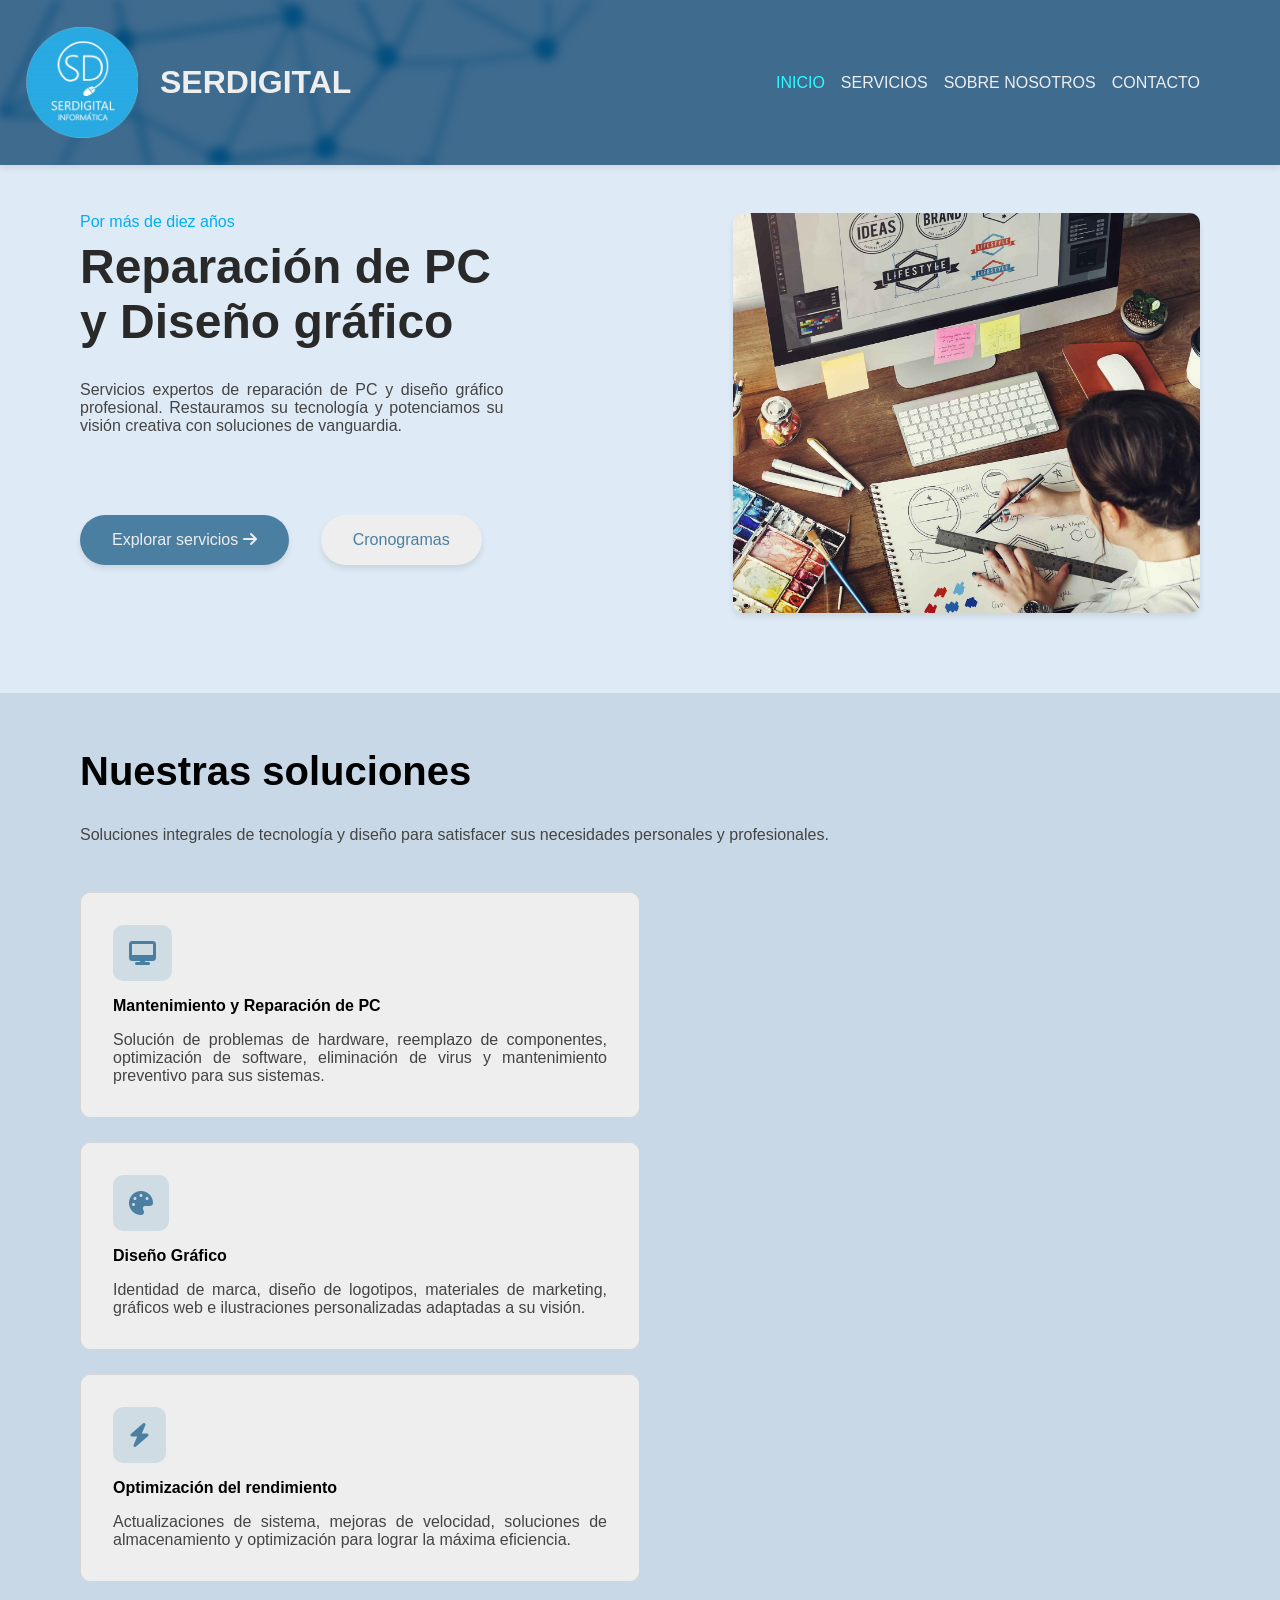
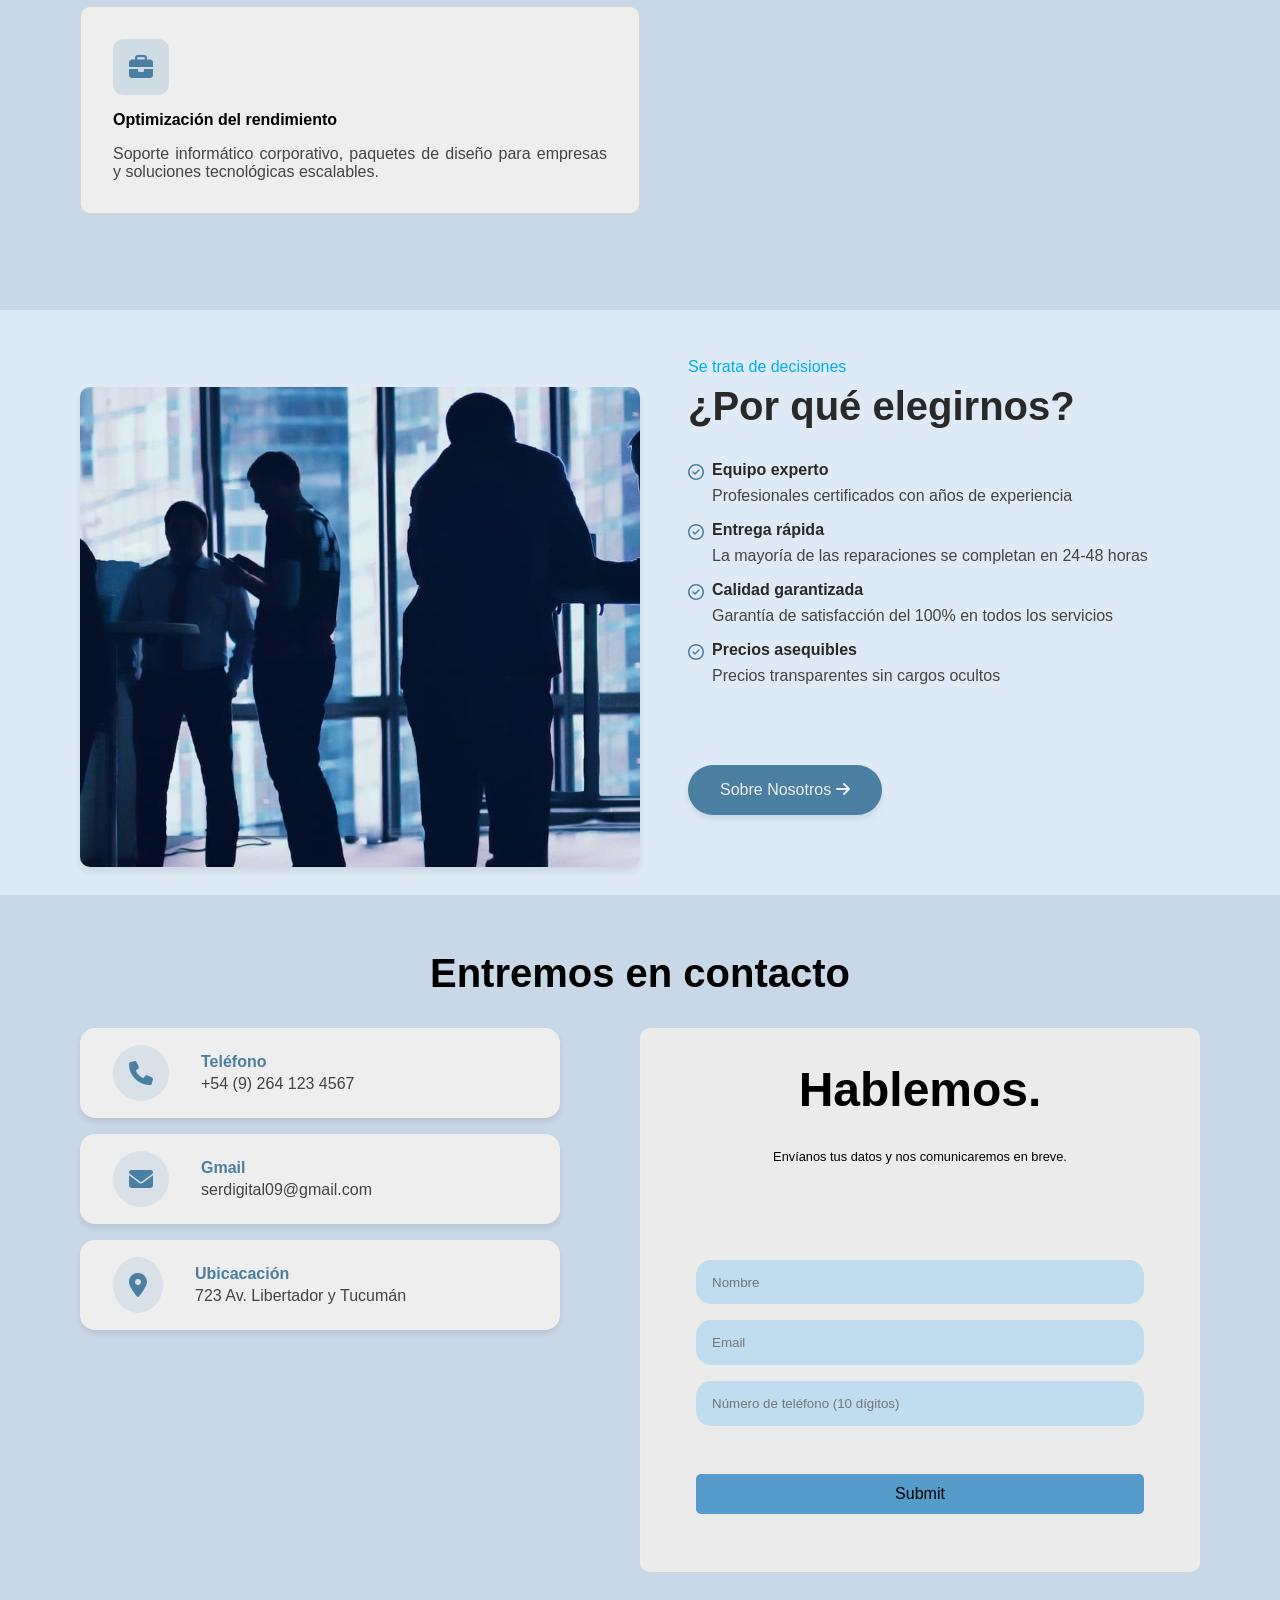
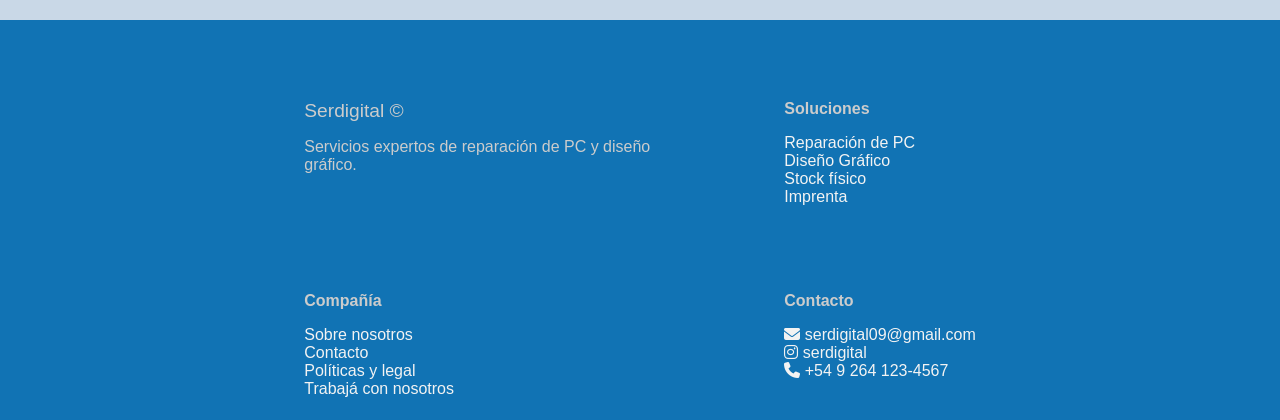
==== index.html @ d54a64ed "b" ====
<!DOCTYPE html>
<html lang="en">
<head>
    <meta charset="UTF-8">
    <meta name="viewport" content="width=device-width, initial-scale=1.0">
    <link rel="stylesheet" href="https://cdnjs.cloudflare.com/ajax/libs/font-awesome/6.5.1/css/all.min.css">
    <link rel="icon" type="img/png" href="img/Serdigital.png">

    <link rel="stylesheet" href="css/reset.css">
    <link rel="stylesheet" href="css/header_nav.css">
    <link rel="stylesheet" href="css/boxes.css">
    <link rel="stylesheet" href="css/footer.css">

    <title>Home - Serdigital</title>
</head>
<body>

    <div class="contenido">
        <!-- HEADER Y NAV -->
        <div class="header_nav">
            <header>
                <img src="img/Serdigital.png" alt="logo">
                <h1>SERDIGITAL</h1>
            </header>
            <nav>
                <a href="index.html" style="color: rgb(49, 248, 255);">INICIO</a>
                <a href="index.html">SERVICIOS</a>
                <a href="index.html">SOBRE NOSOTROS</a>
                <a href="index.html">CONTACTO</a>
            </nav>
        </div>

        <section class="main">
            <div class="txt_img">
                <div class="txt_img_info">
                    <p style="color: rgb(0, 174, 243);">Por más de diez años</p>
                    <p class="title">Reparación de PC y Diseño gráfico</p>
                    <p class="desc">Servicios expertos de reparación de PC y diseño gráfico profesional. Restauramos su tecnología y potenciamos su visión creativa con soluciones de vanguardia.</p>
                    <div class="botones_row">
                        <a href="index.html" class="a_button">Explorar servicios <i class="fa-solid fa-arrow-right"></i></a>
                        <a href="index.html" class="a_button-2">Cronogramas</a>
                    </div>
                </div>
                <div class="img-main"></div>
            </div>

            <div class="espacio"></div>

            <section class="other_color_sec">
                <p class="title2">Nuestras soluciones</p>
                <p class="desc">Soluciones integrales de tecnología y diseño para satisfacer sus necesidades personales y profesionales.</p>

                <div class="servicios_ej">
                    <div class="servicio_ej">
                        <i class="fa-solid fa-desktop"></i>
                        <b>Mantenimiento y Reparación de PC</b>
                        <p class="desc">Solución de problemas de hardware, reemplazo de componentes, optimización de software, eliminación de virus y mantenimiento preventivo para sus sistemas.</p>
                    </div>
                    <div class="servicio_ej">
                        <i class="fa-solid fa-palette"></i>
                        <b>Diseño Gráfico</b>
                        <p class="desc">Identidad de marca, diseño de logotipos, materiales de marketing, gráficos web e ilustraciones personalizadas adaptadas a su visión.</p>
                    </div>
                    <div class="servicio_ej">
                        <i class="fa-solid fa-bolt"></i>
                        <b>Optimización del rendimiento</b>
                        <p class="desc">Actualizaciones de sistema, mejoras de velocidad, soluciones de almacenamiento y optimización para lograr la máxima eficiencia.</p>
                    </div>
                    <div class="servicio_ej">
                        <i class="fa-solid fa-briefcase"></i>
                        <b>Optimización del rendimiento</b>
                        <p class="desc">Soporte informático corporativo, paquetes de diseño para empresas y soluciones tecnológicas escalables.</p>
                    </div>
                </div>
            </section>

            <div class="espacio"></div>

            <div class="txt_img_2">
                <div class="img-main-2"></div>
                <div class="txt_img_info">
                    <p style="color: rgb(0, 174, 243);">Se trata de decisiones</p>
                    <p class="title2">¿Por qué elegirnos?</p>
                    <div class="lista_caracteristicas">
                        <div class="lista_caracteristica">
                            <i class="fa-regular fa-circle-check"></i>
                            <div style="display: flex; flex-direction: column; gap: 0.5rem;">
                                <b>Equipo experto</b>
                                <p class="desc">Profesionales certificados con años de experiencia</p>
                            </div>
                        </div>
                        <div class="lista_caracteristica">
                            <i class="fa-regular fa-circle-check"></i>
                            <div style="display: flex; flex-direction: column; gap: 0.5rem;">
                                <b>Entrega rápida</b>
                                <p class="desc">La mayoría de las reparaciones se completan en 24-48 horas</p>
                            </div>
                        </div>
                        <div class="lista_caracteristica">
                            <i class="fa-regular fa-circle-check"></i>
                            <div style="display: flex; flex-direction: column; gap: 0.5rem;">
                                <b>Calidad garantizada</b>
                                <p class="desc">Garantía de satisfacción del 100% en todos los servicios</p>
                            </div>
                        </div>
                        <div class="lista_caracteristica">
                            <i class="fa-regular fa-circle-check"></i>
                            <div style="display: flex; flex-direction: column; gap: 0.5rem;">
                                <b>Precios asequibles</b>
                                <p class="desc">Precios transparentes sin cargos ocultos</p>
                            </div>
                        </div>
                    </div>

                    <div style="margin: 3rem 0; display: flex; flex-direction: row; gap: 2rem;">
                        <a href="index.html" class="a_button">Sobre Nosotros <i class="fa-solid fa-arrow-right"></i></a>
                    </div>
                    
                </div>
            </div>

            <section class="other_color_sec">
                <p class="title3">Entremos en contacto</p>

                <div class="contactoyform">

                    <div class="formascontacto">
                        <div class="contacto">
                            <i class="fa-solid fa-phone"></i>
                            <div style="display: flex; flex-direction: column; gap: 0.2rem;">
                                <b>Teléfono</b>
                                <p class="desc">+54 (9) 264 123 4567</p>
                            </div>
                        </div>
                        <div class="contacto">
                            <i class="fa-solid fa-envelope"></i>
                            <div style="display: flex; flex-direction: column; gap: 0.2rem;">
                                <b>Gmail</b>
                                <p class="desc">serdigital09@gmail.com</p>
                            </div>
                        </div>
                        <div class="contacto">
                            <i class="fa-solid fa-location-dot"></i>
                            <div style="display: flex; flex-direction: column; gap: 0.2rem;">
                                <b>Ubicacación</b>
                                <p class="desc">723 Av. Libertador y Tucumán</p>
                            </div>
                        </div>
                    </div>

                    <div class="form-atractivo">
                        <div class="cta">
                            <p class="title">Hablemos.</p>
                            <p style="text-align: center; margin-bottom: 2rem; font-size: 0.8rem;">Envíanos tus datos y nos comunicaremos en breve.</p>
                            <form action="https://api.web3forms.com/submit" method="POST">
                                <input type="hidden" name="access_key" value="26c8883b-0908-4140-92fe-26d0e4439224">
                                
                                <input name="Nombre" type="text" placeholder="Nombre" required>
                                <input name="Correo Electrónico" type="email" placeholder="Email" required>
                                <input name="Número de Teléfono" type="text" pattern="[0-9]{10}" placeholder="Número de teléfono (10 dígitos)" required>
                                
                                <input type="submit">
                            </form>
                        </div>
                    </div>

                </div>
            </section>

        </section>
    </div>

    <footer style="margin: -3rem 0 0 0;">

        <div class="seccion">
            <section>
                <p style="width: fit-content; font-size: 1.2rem; margin: 1rem 0;">Serdigital &copy;</p>
                <p>Servicios expertos de reparación de PC y diseño gráfico.</p>
            </section>

            <section>

                <b>Compañía</b>

                <a href="sobrenosotros.html">Sobre nosotros</a>
                <a href="trabajoscompletados.html">Contacto</a>
                <a href="politicasylegal.html">Políticas y legal</a>
                <a href="trabajaconnosotros.html">Trabajá con nosotros</a>
            </section>
        </div>

        <div class="seccion">
            <section>
                <b>Soluciones</b>

                <a href="cashreg.html">Reparación de PC</a>
                <a href="gym.html">Diseño Gráfico</a>
                <a href="posko.html">Stock físico</a>
                <a href="poskopro.html">Imprenta</a>
            </section>
            
            <section>
                <b>Contacto</b>

                <a><i class="fa-solid fa-envelope"></i> serdigital09@gmail.com</a>
                <a><i class="fa-brands fa-instagram"></i> serdigital</a>
                <a><i class="fa-solid fa-phone"></i> +54 9 264 123-4567</a>
            </section>
        </div>
    </footer>

</body>
</html>
---- css/header_nav.css ----
.header_nav{
        display: flex;
        flex-direction: row;
        align-items: center;
        justify-content: space-between;
        background: linear-gradient(to left, #3f6b8f, #294861);
        background: #3f6b8f;
        color: #eee;
        position: relative;
        z-index: 0;
        overflow: hidden;
        padding: 4rem 5rem;
        box-shadow: 0 4px 6px rgb(0, 0, 0, 0.08);
    }   

    .header_nav::before{
        content: '';
        pointer-events: none;
        display: block;
        width: 100%;
        height: 100%;
        background: url("../img/headerback.png");
        background-position: center;
        background-size: cover;
        background-attachment: fixed;
        filter: blur(4px);
        position: absolute;
        z-index: -1;
        top: 0;
        left: 0;
        animation: moveDots 35s linear infinite;
    }

    @keyframes moveDots {
        0% {
            background-position: 0 0, 50px 50px;
        }
        100% {
            background-position: 300px 300px, 350px 350px;
        }
    }


    .header_nav a{
        color: #eee;
    }

    header{
        display: flex;
        flex-direction: row;
        gap: 0.5rem;
        align-items: center;
    }

    header h1{
        margin-left: 5rem;
    }

    /* LOGO */
    header img{
        width: 7rem;
        position: absolute;
        left: 2%;
    }

    nav{
        display: flex;
        flex-direction: row;
        gap: 1rem;
        align-items: center;
    }

    nav a{
        text-wrap: nowrap;
    }

    @media (max-width: 1050px)
    {
        .header_nav{
            flex-direction: column;
        }

        header{
            flex-direction: column;
            align-items: center;
            justify-content: center;
            gap: 2rem;
        }

        header h1{
            margin: 0;
        }

        header img{
            position: relative;
            width: 40%;
        }

        nav{
            margin: 5rem 0 0 0;
        }
    }
---- css/boxes.css ----
/* TEXTO E IMAGEN */

.img-main{
    width: 55rem;
    height: 25rem;
    background: url("../img/identity.jpg");
    background-position: center;
    background-size: cover;
    border-radius: 10px;
    position: relative;
    box-shadow: 0 4px 6px rgb(0,0,0,0.09);
}

.img-main:hover{
    transform: rotate(2deg) scale(0.95);
}

.txt_img{
    display: flex;
    flex-direction: row;
    color: #292929;
    gap: 3rem;
}

.txt_img_info{
    display: flex;
    flex-direction: column;
    justify-content: center;
    align-items: flex-start;
}

.txt_img p{
    max-width: 70%;
}

.img-main:hover{
    transform: rotate(2deg) scale(0.95);
}

/* ESPACIO */

.espacio{
    width: 100%;
    margin: 3rem 0;
}

/* IMAGEN Y TEXTO */

.img-main-2{
    width: 35rem;
    height: 30rem;
    background: url("../img/team.jpg");
    background-position: center;
    background-size: cover;
    border-radius: 10px;
    position: relative;
    box-shadow: 0 4px 6px rgb(0,0,0,0.09);
}

.img-main-2:hover{
    transform: rotate(2deg) scale(0.95);
}


.txt_img_2{
    display: flex;
    flex-direction: row;
    align-items: center;
    color: #292929;
    gap: 3rem;
}

.txt_img_info{
    display: flex;
    flex-direction: column;
    justify-content: center;
    align-items: flex-start;
}

.txt_img_info .lista_caracteristicas{
    display: flex;
    flex-direction: column;
    align-items: flex-start;
    gap: 1rem;
}

.txt_img_info .lista_caracteristicas i{
    margin: 0.2rem 0.5rem 0 0;
    color: #4b7fa1;
}

.txt_img_info .lista_caracteristica{
    display: flex;
    flex-direction: row;
    justify-content: center;
}

.txt_img p{
    max-width: 70%;
}

/* BOTONES */

.a_button{
    padding: 1rem 2rem;
    background: #4b7fa1;
    color: #eee;
    width: fit-content;
    border-radius: 25px;
    margin: 2rem 0;
    box-shadow: 0 4px 6px rgb(0,0,0,0.09);
}
.a_button-2{
    padding: 1rem 2rem;
    background: #eee;
    color: #4b7fa1;
    width: fit-content;
    border-radius: 25px;
    margin: 2rem 0;
    box-shadow: 0 4px 6px rgb(0,0,0,0.09);
}

.botones_row
{
    margin: 3rem 0;
    display: flex;
    flex-direction: row;
    gap: 2rem;
}

@media (max-width: 1050px)
{
    .txt_img{
        flex-direction: column;
    }

    .txt_img_info{
        align-items: center;
        justify-content: center;
    }

    .img-main{
        width: 100%;
    }

    .txt_img p{
        max-width: 100%;
    }

    .txt_img_2{
        flex-direction: column;
    }

    .txt_img_info{
        align-items: center;
        justify-content: center;
    }

    .img-main-2{
        width: 100%;
        height: 20rem;
    }

    .txt_img2 p{
        max-width: 100%;
    }

    .a_button{
        width: 100%;
        margin: 0;
    }

    .a_button-2{
        width: 100%;
        margin: 0;
    }

    .botones_row
    {
        flex-direction: column;
    }

}

/* SERVICIOS EJEMPLO */

.servicios_ej{
    display: flex;
    flex-direction: row;
    flex-wrap: wrap;
    margin: 3rem 0;
    gap: 1.5rem;
}

.servicio_ej{
    width: 35rem;
    display: flex;
    flex-direction: column;
    background: #eee;
    padding: 2rem;
    border-radius: 10px;
    transition: 0.1s;
    border: 1px solid rgba(0,0,0,0.1);
}

.servicio_ej:hover{
    box-shadow: 0 8px 6px rgb(0,0,0,0.08);
}

.servicio_ej:hover i{
    transform: scale(1.03);
}

.servicio_ej i{
    font-size: 1.5rem;
    background: #d0dce4;
    width: fit-content;
    padding: 1rem;
    border-radius: 10px;
    color: #4b7fa1;
}

.servicio_ej b{
    margin: 1rem 0;
}

/* IMAGEN Y TEXTO */

.contactoyform{
    display: flex;
    flex-direction: row;
    justify-content: space-between;
    align-items: flex-start;
}

.formascontacto{
    display: flex;
    flex-direction: column;
    gap: 1rem;
}

.contacto{
    display: flex;
    flex-direction: row;
    align-items: center;
    justify-content: left;
    padding: 1rem 2rem;
    background: #eee;
    color: #4b7fa1;
    width: 30rem;
    border-radius: 15px;
    border: 1px solid rgb(250, 250, 250, 0.08);
    box-shadow: 0 4px 6px rgb(0,0,0,0.09);
}

.contacto i{
    margin-right: 2rem;
    font-size: 1.5rem;
    background: #d7e1e7;
    border-radius: 50%;
    padding: 1rem;
}

/* FORMULARIO */

.form-atractivo{
    display: flex;
    flex-direction: row;
    justify-content: space-between;
}

/* CALL TO ACTION CTA */

.cta{
    width: 35rem;
    height: 34rem;
    background: #ebebeb;
    border: 1px solid rgb(250,250,250,0.08);
    border-radius: 10px;
    position: relative;
    overflow: hidden;
    display: flex;
    flex-direction: column;
    align-items: center;
    justify-content: center;
}

.cta form{
    display: flex;
    flex-wrap: wrap;
    align-items: center;
    flex-direction: column;
    justify-content: center;
    gap: 1rem;
    padding: 4rem 0 2rem 0;
}

.cta:hover::before{
    left: 100%;
}   

.cta::before {
    content: "";
    position: absolute;
    top: 0;
    left: -100%;
    width: 100%;
    height: 2px;
    background: linear-gradient(90deg, transparent, #080808, transparent);
    transition: 0.4s;
}

.cta form label{
    color: #ccc;
    font-size: 0.8rem;
    margin-left: 0.2rem;
}

.cta input{
    border-radius: 15px;
    border: none;
    width: 28rem;
    height: 2rem;
    padding: 1.4rem 1rem;
    background: #c0ddf0;
}

.cta input[type="submit"]
{
    all: unset;
    background: #569cca;
    width: 28rem;
    padding: 0.7rem 0;
    text-align: center;
    border-radius: 5px;
    margin-top: 2rem;
    transition: 0.2s;
}

.cta input[type="submit"]:hover
{
    cursor: pointer;
    transform: translateY(-0.1rem);
    background: #2d4c61;
}

@media (max-width: 1050px){

    .contactoyform{
        flex-direction: column;
        align-items: center;
        justify-content: center;
        gap: 3rem;
    }

    .cta{
        width: 100%;
        padding: 0 2rem;
    }

    .contacto{
        width: 100%;
    }

    .cta input{
    width: 22rem;
}

    .cta input[type="submit"]
    {
        width: 22rem;
    }
}
---- css/footer.css ----
footer{
    color: #ccc;
    text-align: left;
    position: relative;
    margin: 5rem 0 0 0;
    background: #1173b4;
    display: flex;
    flex-direction: row;
    align-items: flex-start;
    justify-content: center;
    padding: 4rem 0;
    gap: 5rem;
}

footer a{
    color: white;
}

.seccion{
    display: flex;
    flex-direction: column;
    gap: 7rem;
}

.seccion b{
    margin: 1rem 0;
}

.seccion a{
    color: rgb(243, 243, 243);
}

.seccion section{
    display: flex;
    flex-direction: column;
    max-width: 25rem;
    height: 5rem;
    align-items: flex-start;
}

.seccion img{
    width: 4%;
    margin: 1rem 0;
}

@media (max-width: 1050px)
{
    footer{
        flex-direction: column;
        padding: 3rem 5rem;
    }
}
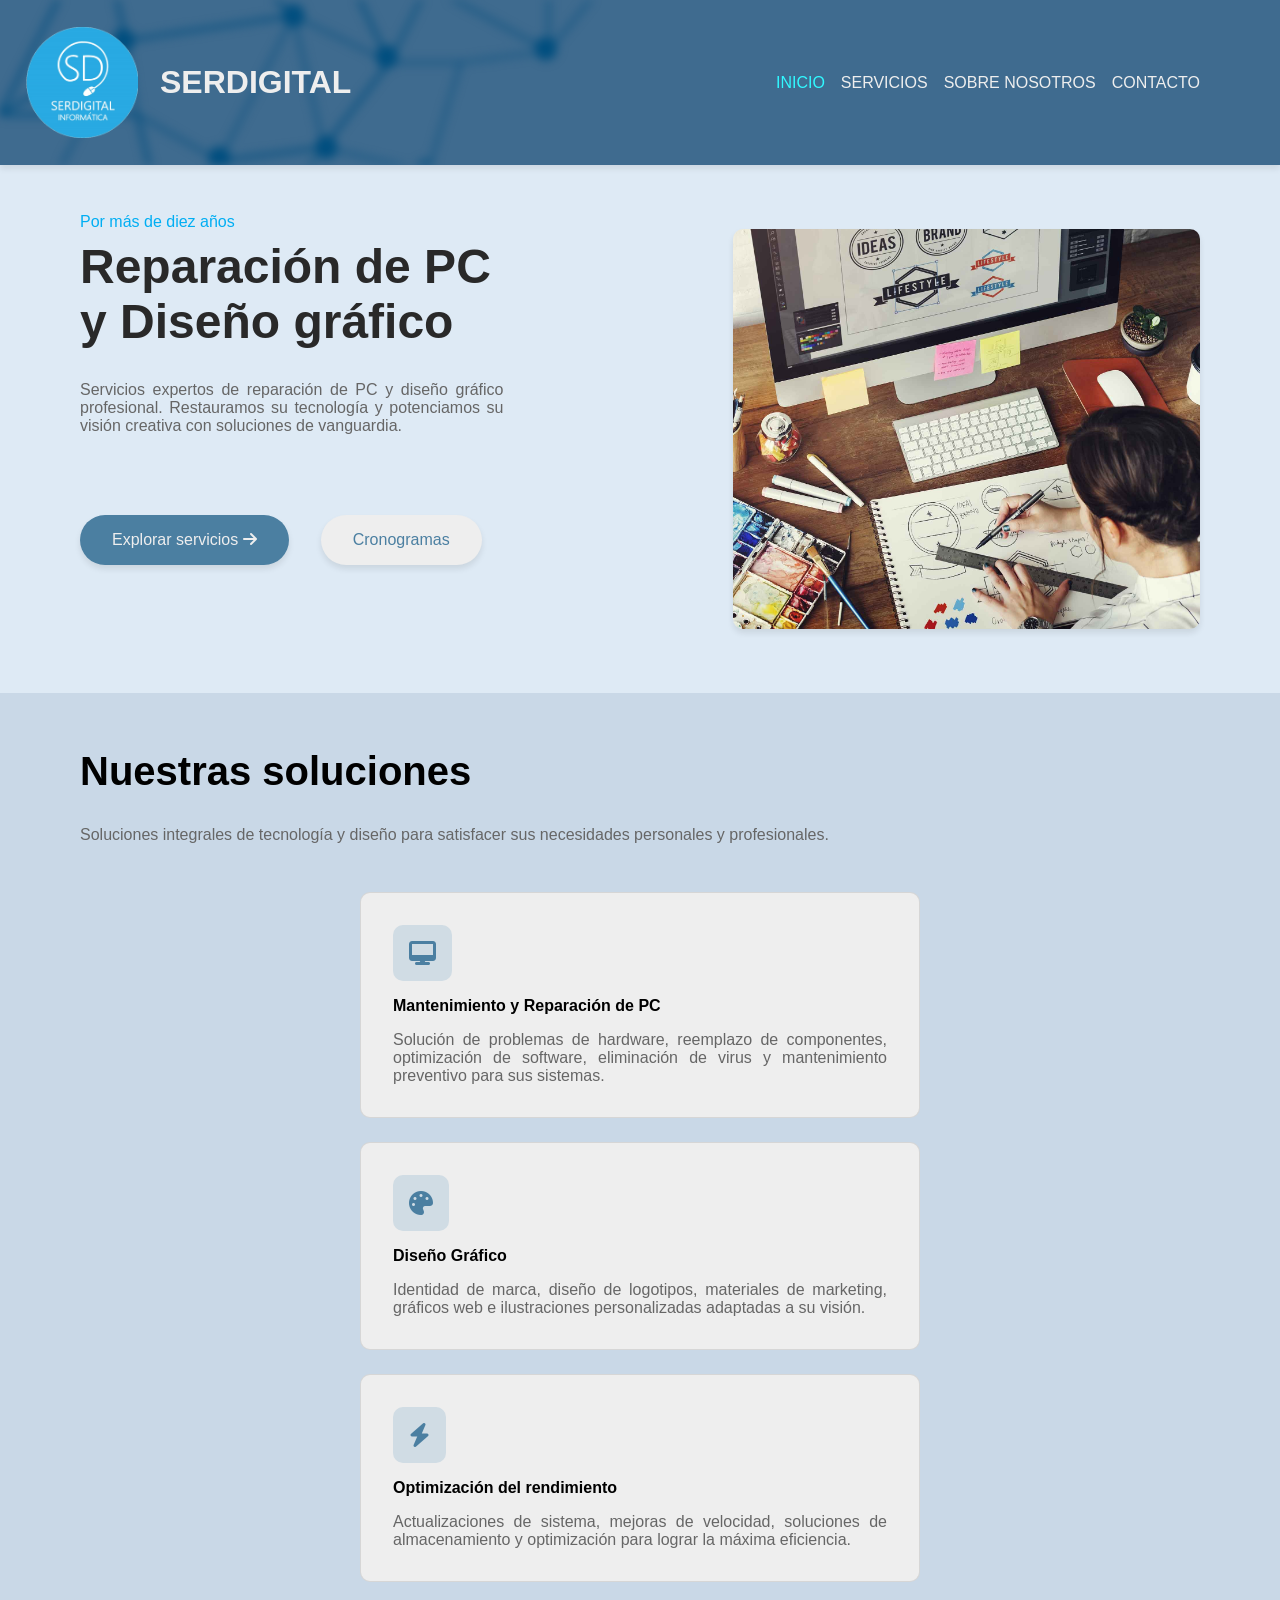
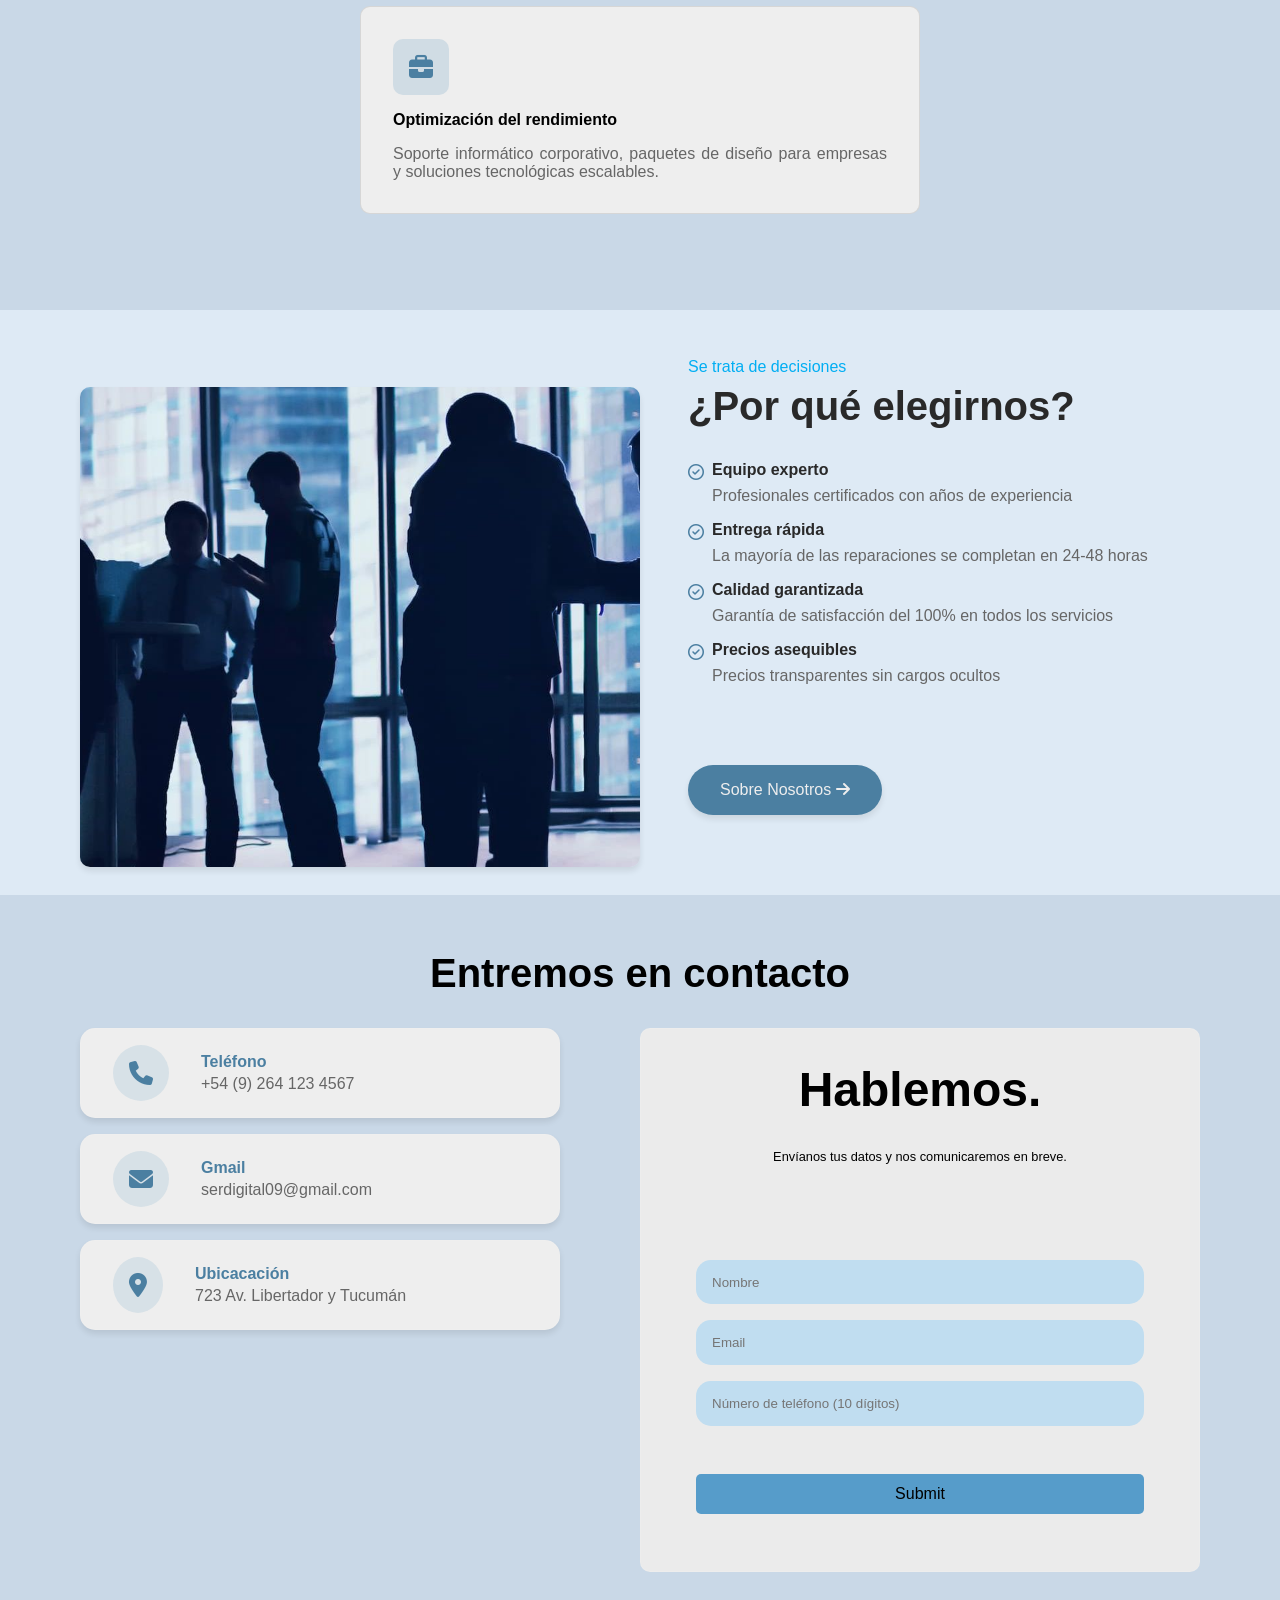
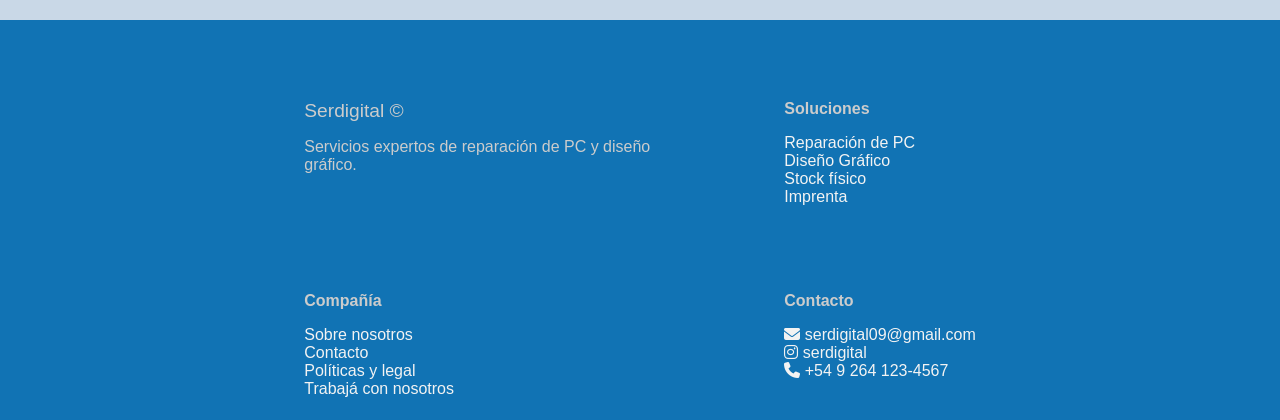
==== commit 8c9c54ef: "b" ====
--- a/index.html
+++ b/index.html
@@ -24,7 +24,7 @@
             </header>
             <nav>
                 <a href="index.html" style="color: rgb(49, 248, 255);">INICIO</a>
-                <a href="index.html">SERVICIOS</a>
+                <a href="servicios.html">SERVICIOS</a>
                 <a href="index.html">SOBRE NOSOTROS</a>
                 <a href="index.html">CONTACTO</a>
             </nav>
@@ -37,7 +37,7 @@
                     <p class="title">Reparación de PC y Diseño gráfico</p>
                     <p class="desc">Servicios expertos de reparación de PC y diseño gráfico profesional. Restauramos su tecnología y potenciamos su visión creativa con soluciones de vanguardia.</p>
                     <div class="botones_row">
-                        <a href="index.html" class="a_button">Explorar servicios <i class="fa-solid fa-arrow-right"></i></a>
+                        <a href="servicios.html" class="a_button">Explorar servicios <i class="fa-solid fa-arrow-right"></i></a>
                         <a href="index.html" class="a_button-2">Cronogramas</a>
                     </div>
                 </div>
--- a/css/header_nav.css
+++ b/css/header_nav.css
@@ -74,7 +74,7 @@
         text-wrap: nowrap;
     }
 
-    @media (max-width: 1050px)
+    @media (max-width: 650px)
     {
         .header_nav{
             flex-direction: column;
@@ -98,5 +98,6 @@
 
         nav{
             margin: 5rem 0 0 0;
+            flex-direction: column;
         }
     }
--- a/css/boxes.css
+++ b/css/boxes.css
@@ -20,6 +20,8 @@
     flex-direction: row;
     color: #292929;
     gap: 3rem;
+    align-items: center;
+    justify-content: center;
 }
 
 .txt_img_info{
@@ -128,7 +130,7 @@
     gap: 2rem;
 }
 
-@media (max-width: 1050px)
+@media (max-width: 650px)
 {
     .txt_img{
         flex-direction: column;
@@ -187,6 +189,8 @@
 .servicios_ej{
     display: flex;
     flex-direction: row;
+    align-items: center;
+    justify-content: center;
     flex-wrap: wrap;
     margin: 3rem 0;
     gap: 1.5rem;
@@ -222,6 +226,25 @@
 
 .servicio_ej b{
     margin: 1rem 0;
+}
+
+@media (max-width: 1050px)
+{
+    .servicios_ej{
+        align-items: center;
+        justify-content: center;
+    }
+
+    .servicio_ej{
+        width: 80%;
+    }
+}
+
+@media (max-width: 650px)
+{
+    .servicio_ej{
+        width: 100%;
+    }
 }
 
 /* IMAGEN Y TEXTO */
@@ -306,7 +329,7 @@
     left: -100%;
     width: 100%;
     height: 2px;
-    background: linear-gradient(90deg, transparent, #080808, transparent);
+    background: linear-gradient(90deg, transparent, #27d2df, transparent);
     transition: 0.4s;
 }
 
@@ -344,7 +367,7 @@
     background: #2d4c61;
 }
 
-@media (max-width: 1050px){
+@media (max-width: 1250px){
 
     .contactoyform{
         flex-direction: column;
@@ -352,6 +375,19 @@
         justify-content: center;
         gap: 3rem;
     }
+    .form-atractivo{
+        justify-content: center;
+    }
+}
+
+@media (max-width: 650px){
+
+    .contactoyform{
+        flex-direction: column;
+        align-items: center;
+        justify-content: center;
+        gap: 3rem;
+    }
 
     .cta{
         width: 100%;
@@ -363,11 +399,11 @@
     }
 
     .cta input{
-    width: 22rem;
+    width: 18rem;
 }
 
     .cta input[type="submit"]
     {
-        width: 22rem;
+        width: 18rem;
     }
 }
--- a/css/footer.css
+++ b/css/footer.css
@@ -43,7 +43,7 @@
     margin: 1rem 0;
 }
 
-@media (max-width: 1050px)
+@media (max-width: 650px)
 {
     footer{
         flex-direction: column;
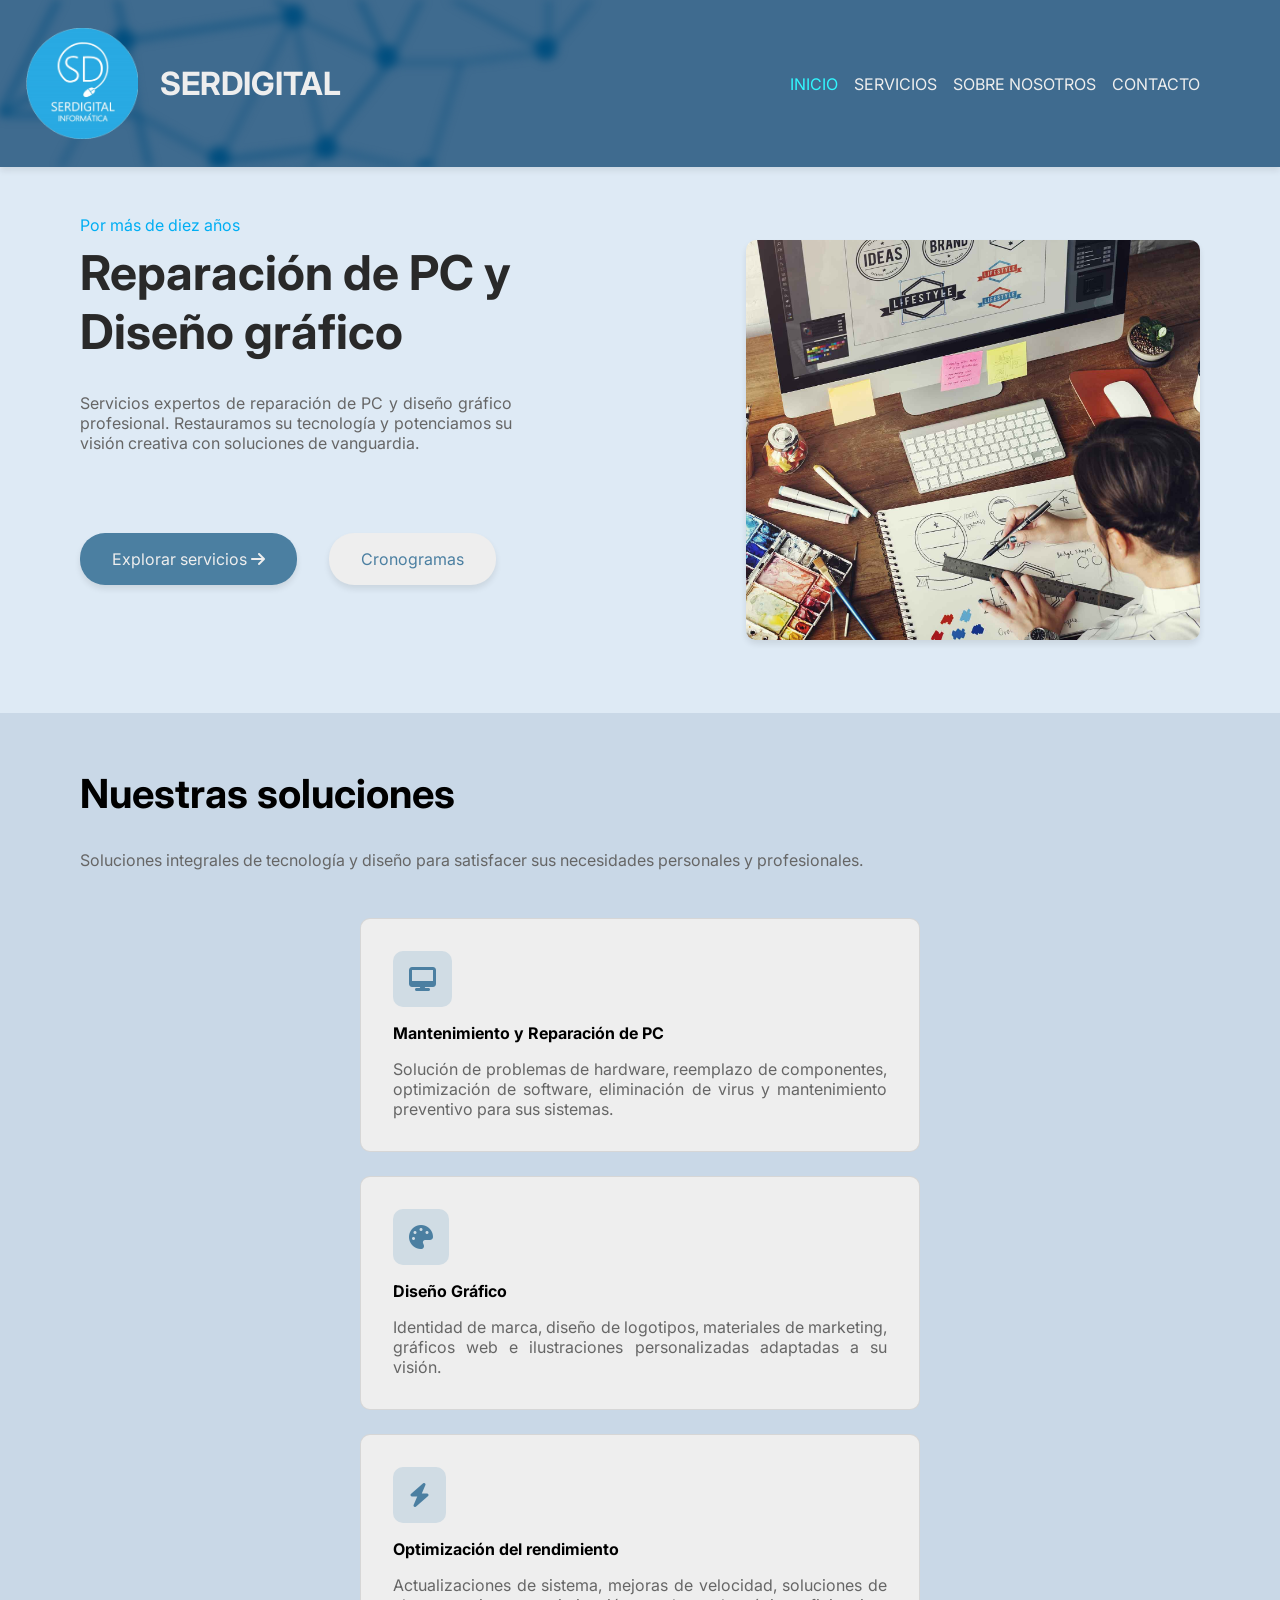
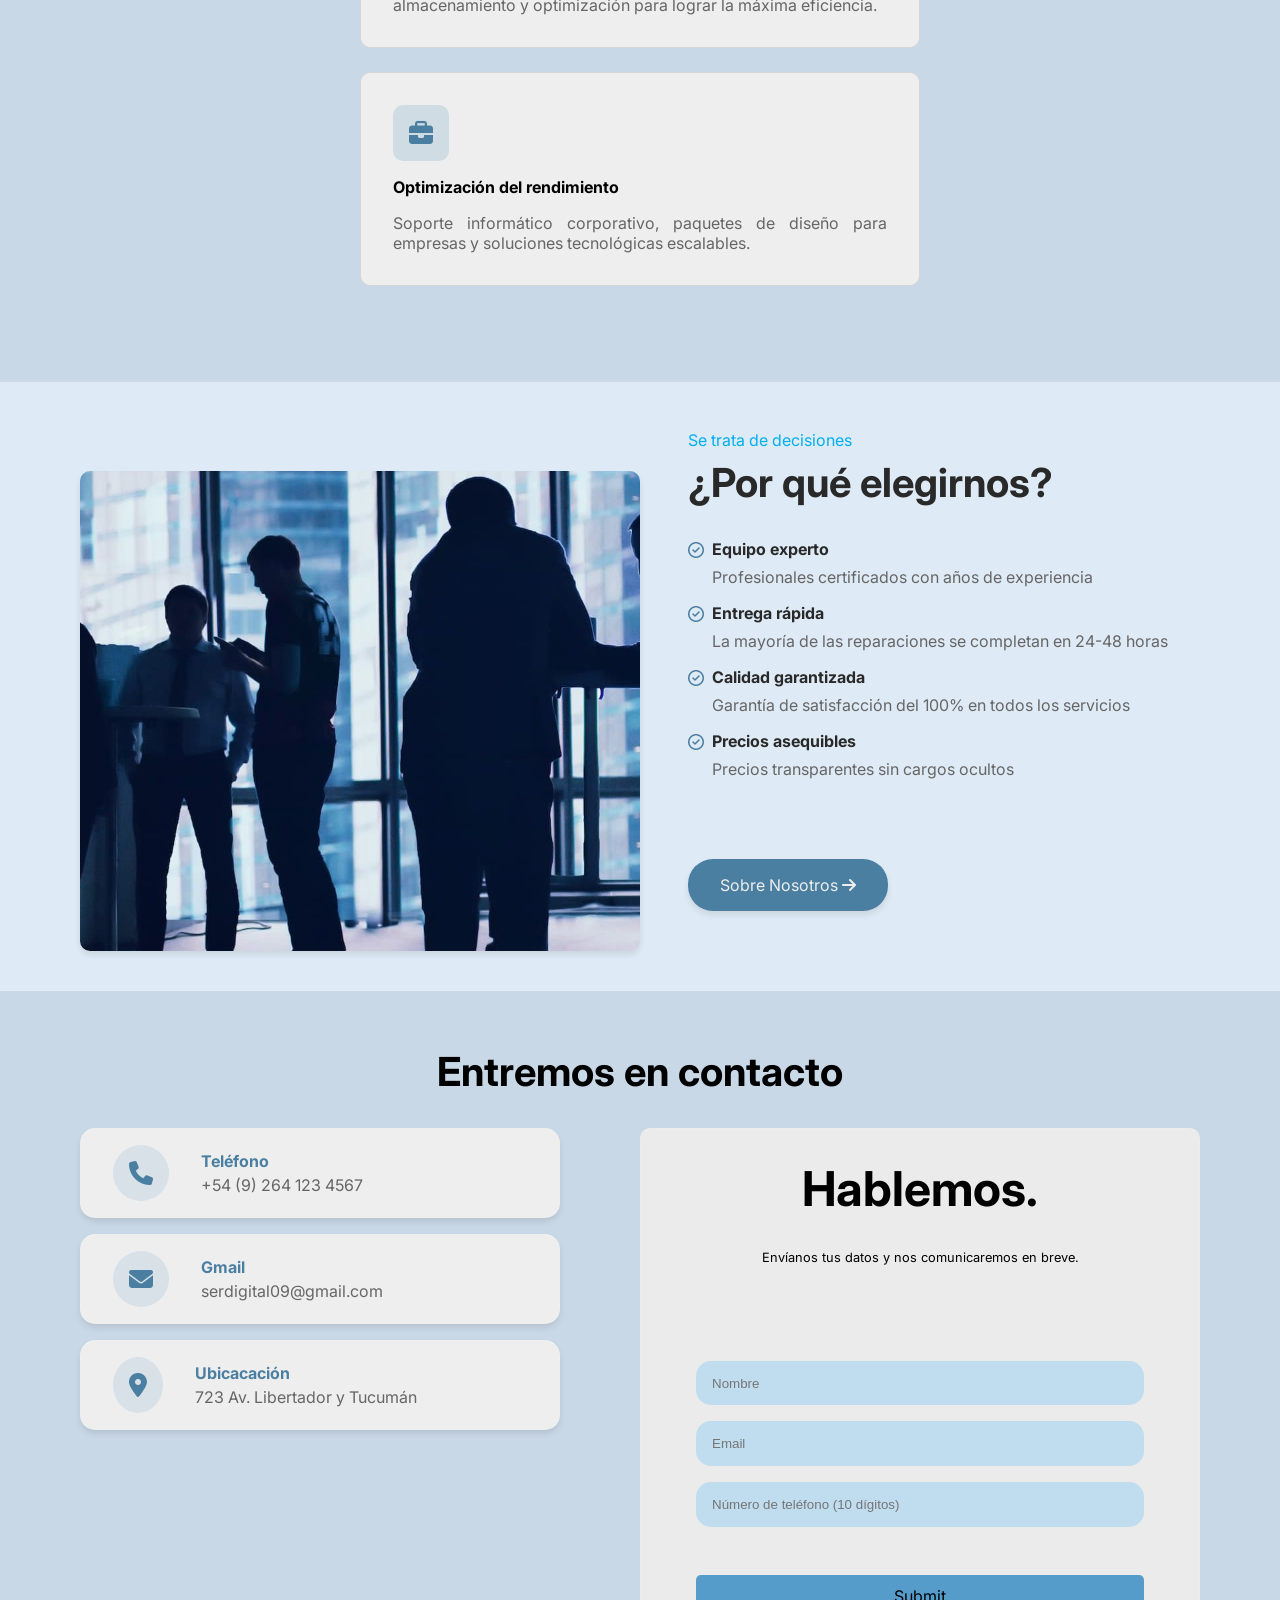
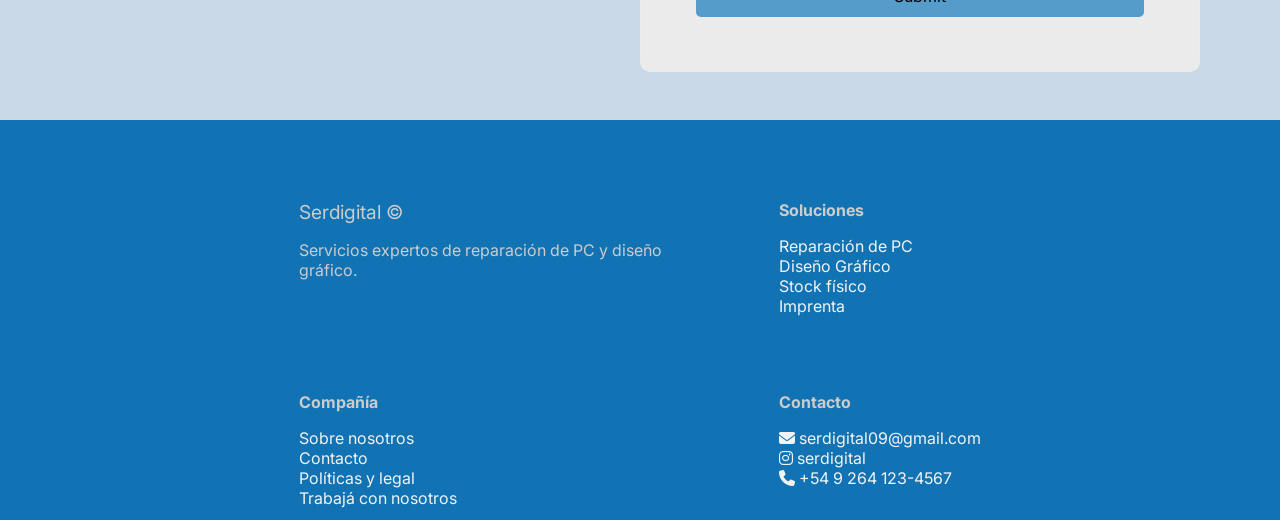
==== commit 11ed90e6: "b" ====
--- a/index.html
+++ b/index.html
@@ -5,6 +5,7 @@
     <meta name="viewport" content="width=device-width, initial-scale=1.0">
     <link rel="stylesheet" href="https://cdnjs.cloudflare.com/ajax/libs/font-awesome/6.5.1/css/all.min.css">
     <link rel="icon" type="img/png" href="img/Serdigital.png">
+    <link href="https://fonts.googleapis.com/css2?family=Inter:wght@300;400;500;600;700&display=swap" rel="stylesheet">
 
     <link rel="stylesheet" href="css/reset.css">
     <link rel="stylesheet" href="css/header_nav.css">
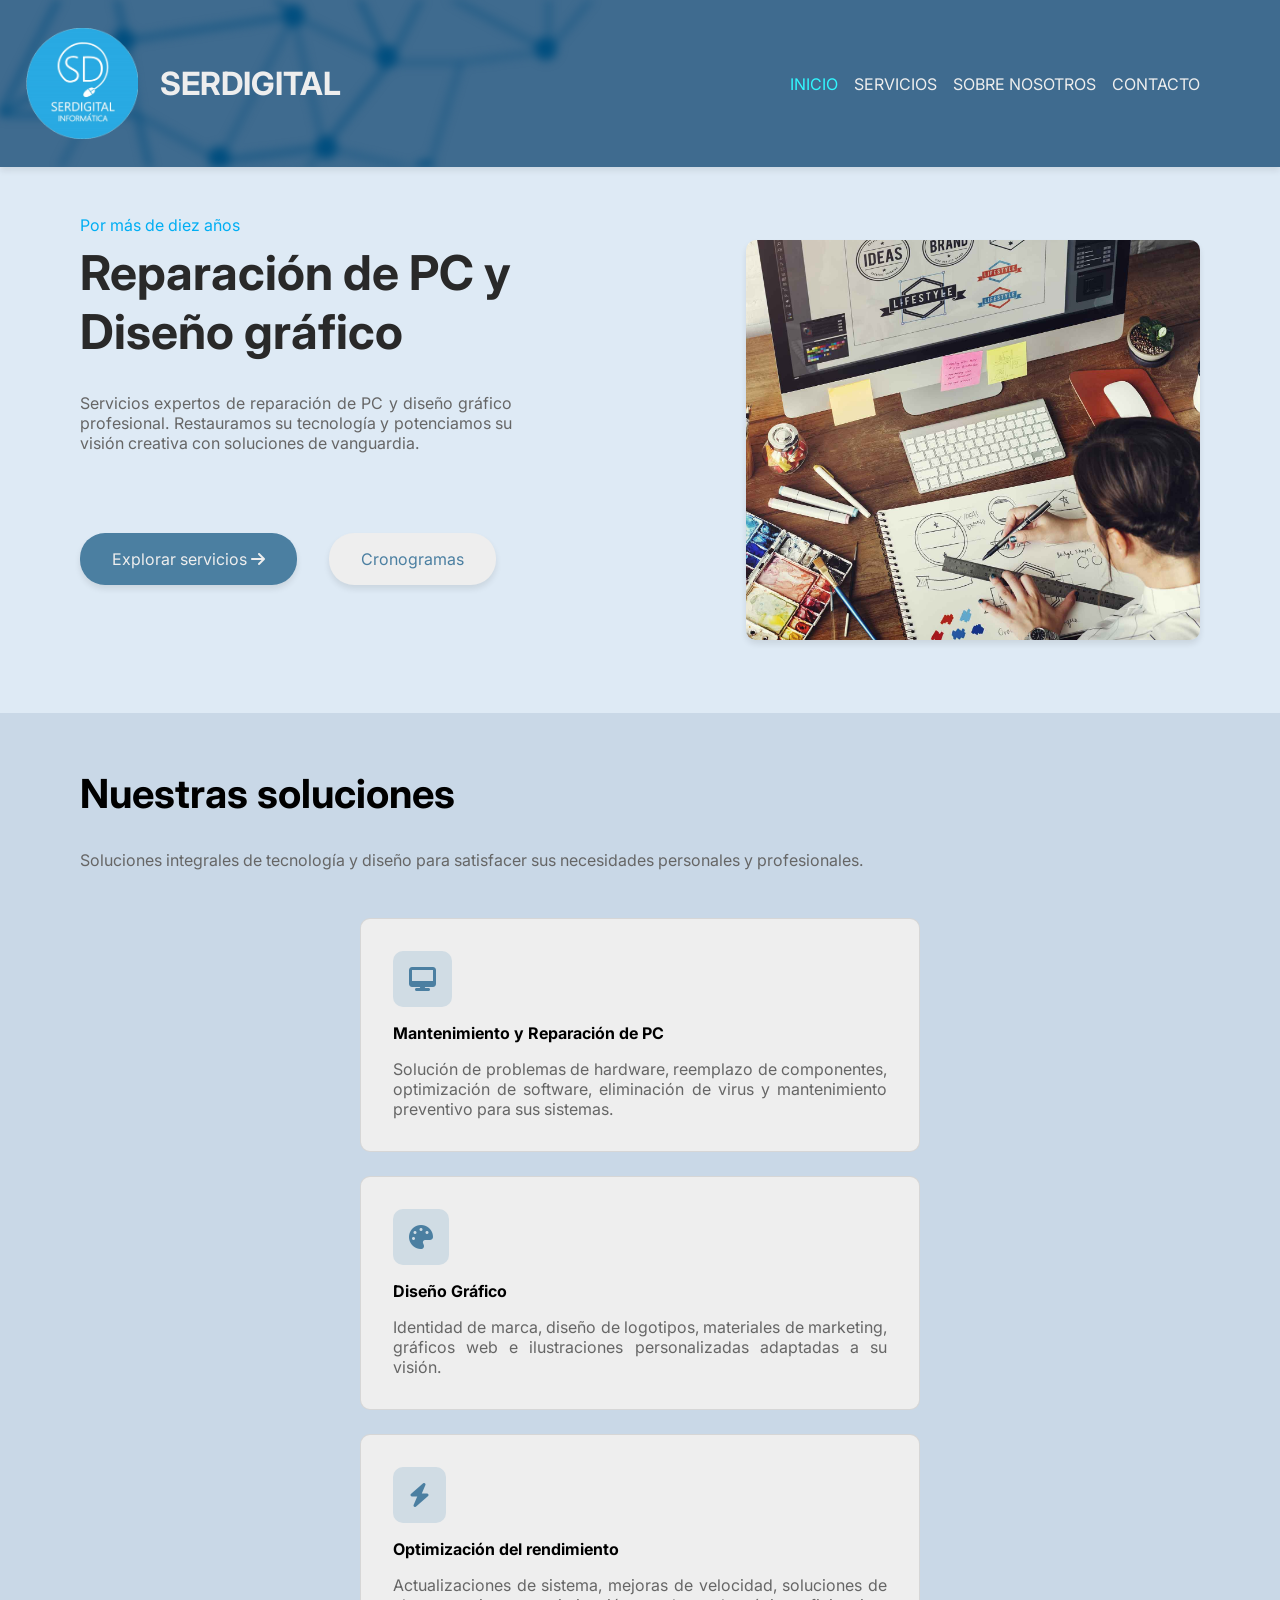
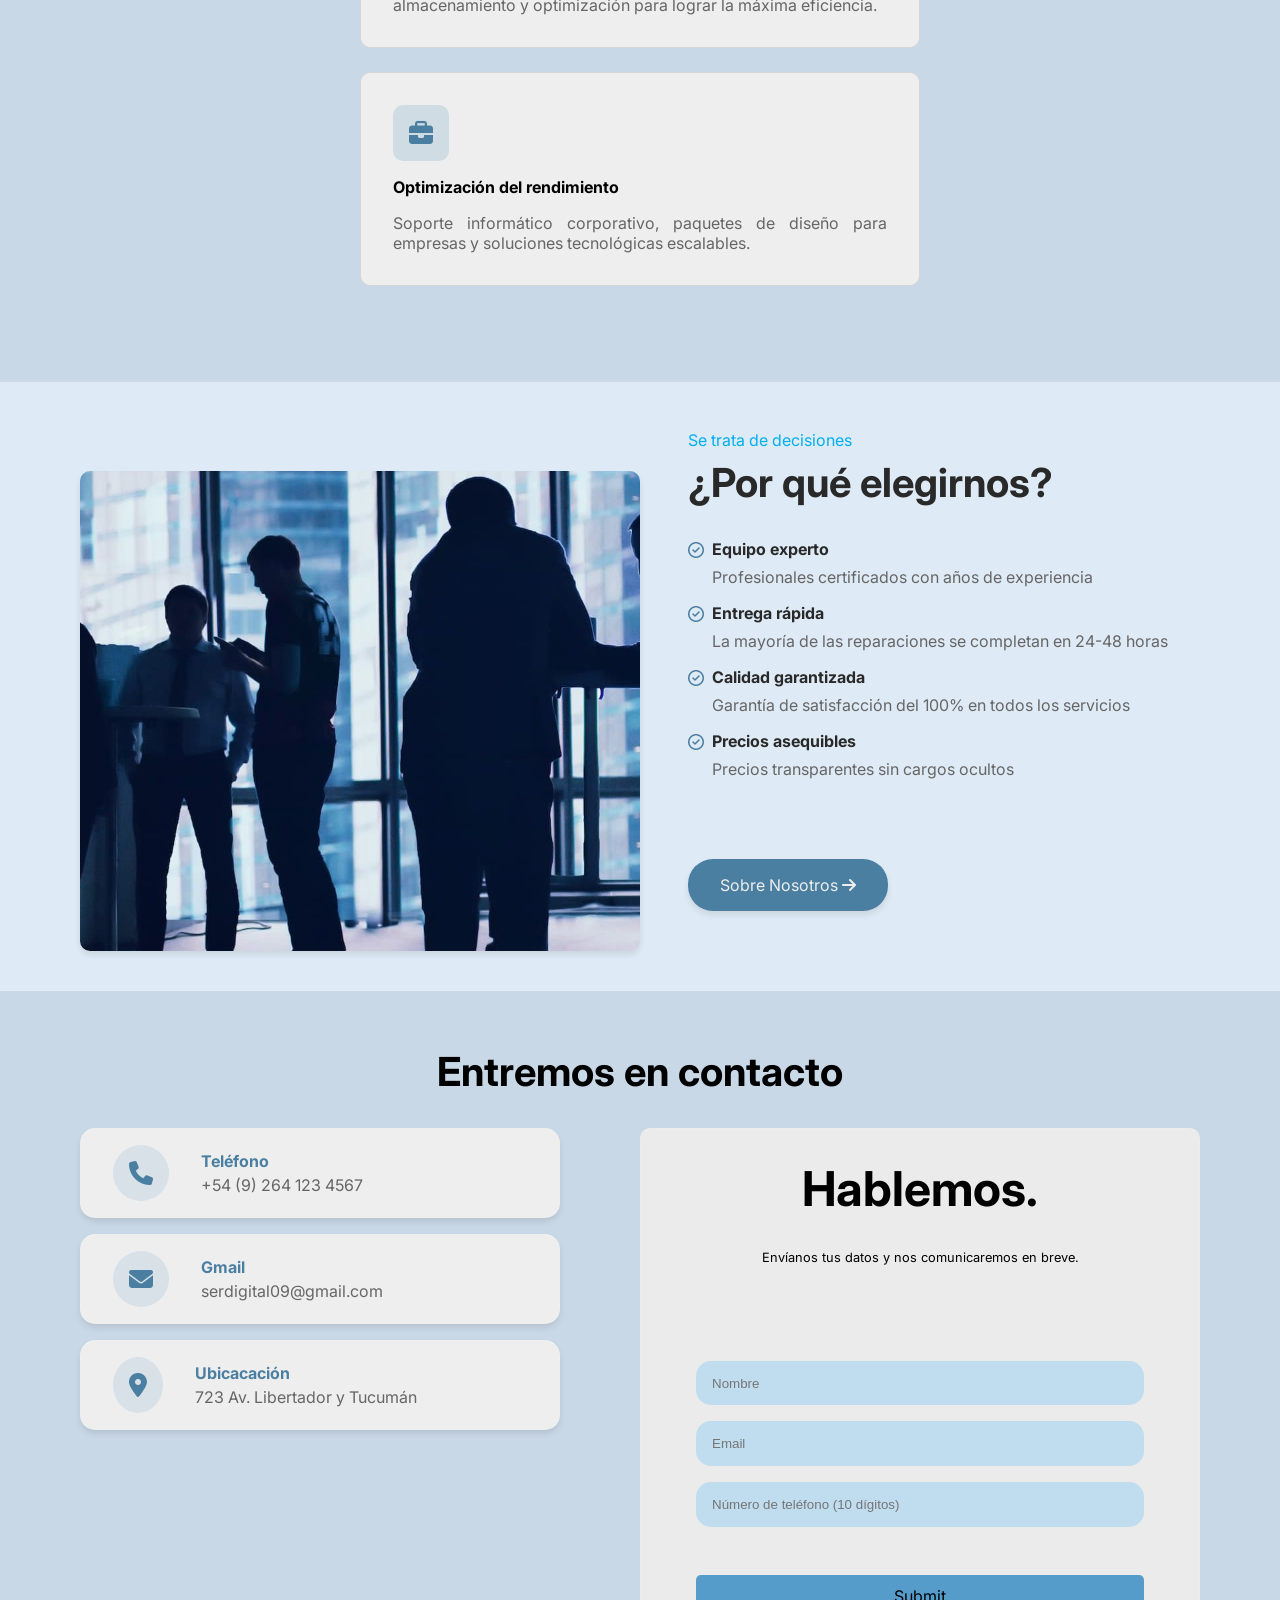
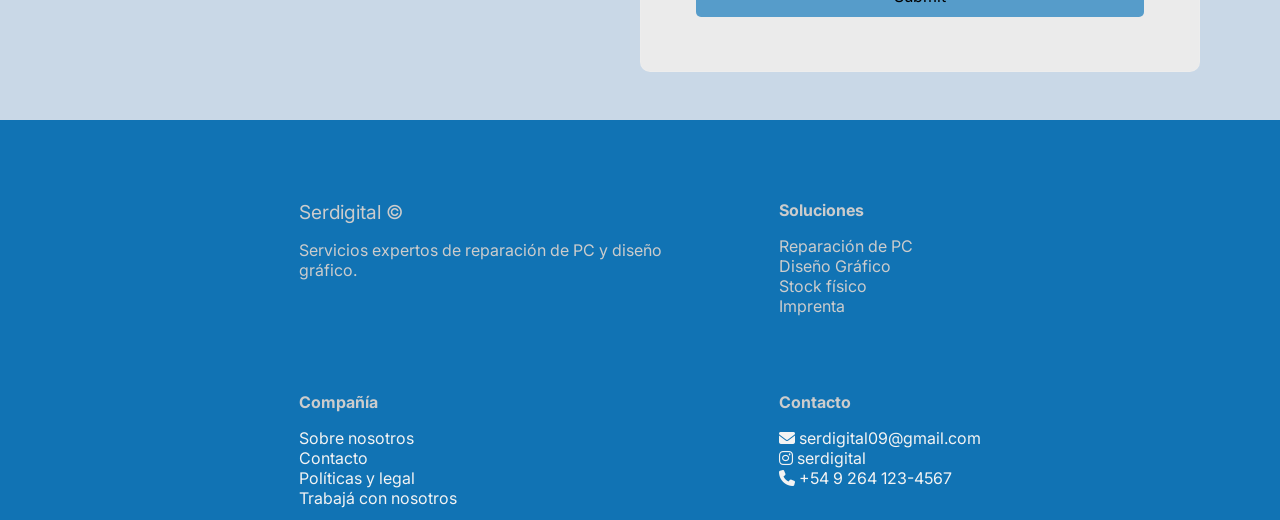
==== commit c8169c92: "b" ====
--- a/index.html
+++ b/index.html
@@ -27,7 +27,7 @@
                 <a href="index.html" style="color: rgb(49, 248, 255);">INICIO</a>
                 <a href="servicios.html">SERVICIOS</a>
                 <a href="index.html">SOBRE NOSOTROS</a>
-                <a href="index.html">CONTACTO</a>
+                <a href="contacto.html">CONTACTO</a>
             </nav>
         </div>
 
@@ -184,7 +184,7 @@
                 <b>Compañía</b>
 
                 <a href="sobrenosotros.html">Sobre nosotros</a>
-                <a href="trabajoscompletados.html">Contacto</a>
+                <a href="contacto.html">Contacto</a>
                 <a href="politicasylegal.html">Políticas y legal</a>
                 <a href="trabajaconnosotros.html">Trabajá con nosotros</a>
             </section>
@@ -194,10 +194,10 @@
             <section>
                 <b>Soluciones</b>
 
-                <a href="cashreg.html">Reparación de PC</a>
-                <a href="gym.html">Diseño Gráfico</a>
-                <a href="posko.html">Stock físico</a>
-                <a href="poskopro.html">Imprenta</a>
+                <p>Reparación de PC</p>
+                <p>Diseño Gráfico</p>
+                <p>Stock físico</p>
+                <p>Imprenta</p>
             </section>
             
             <section>
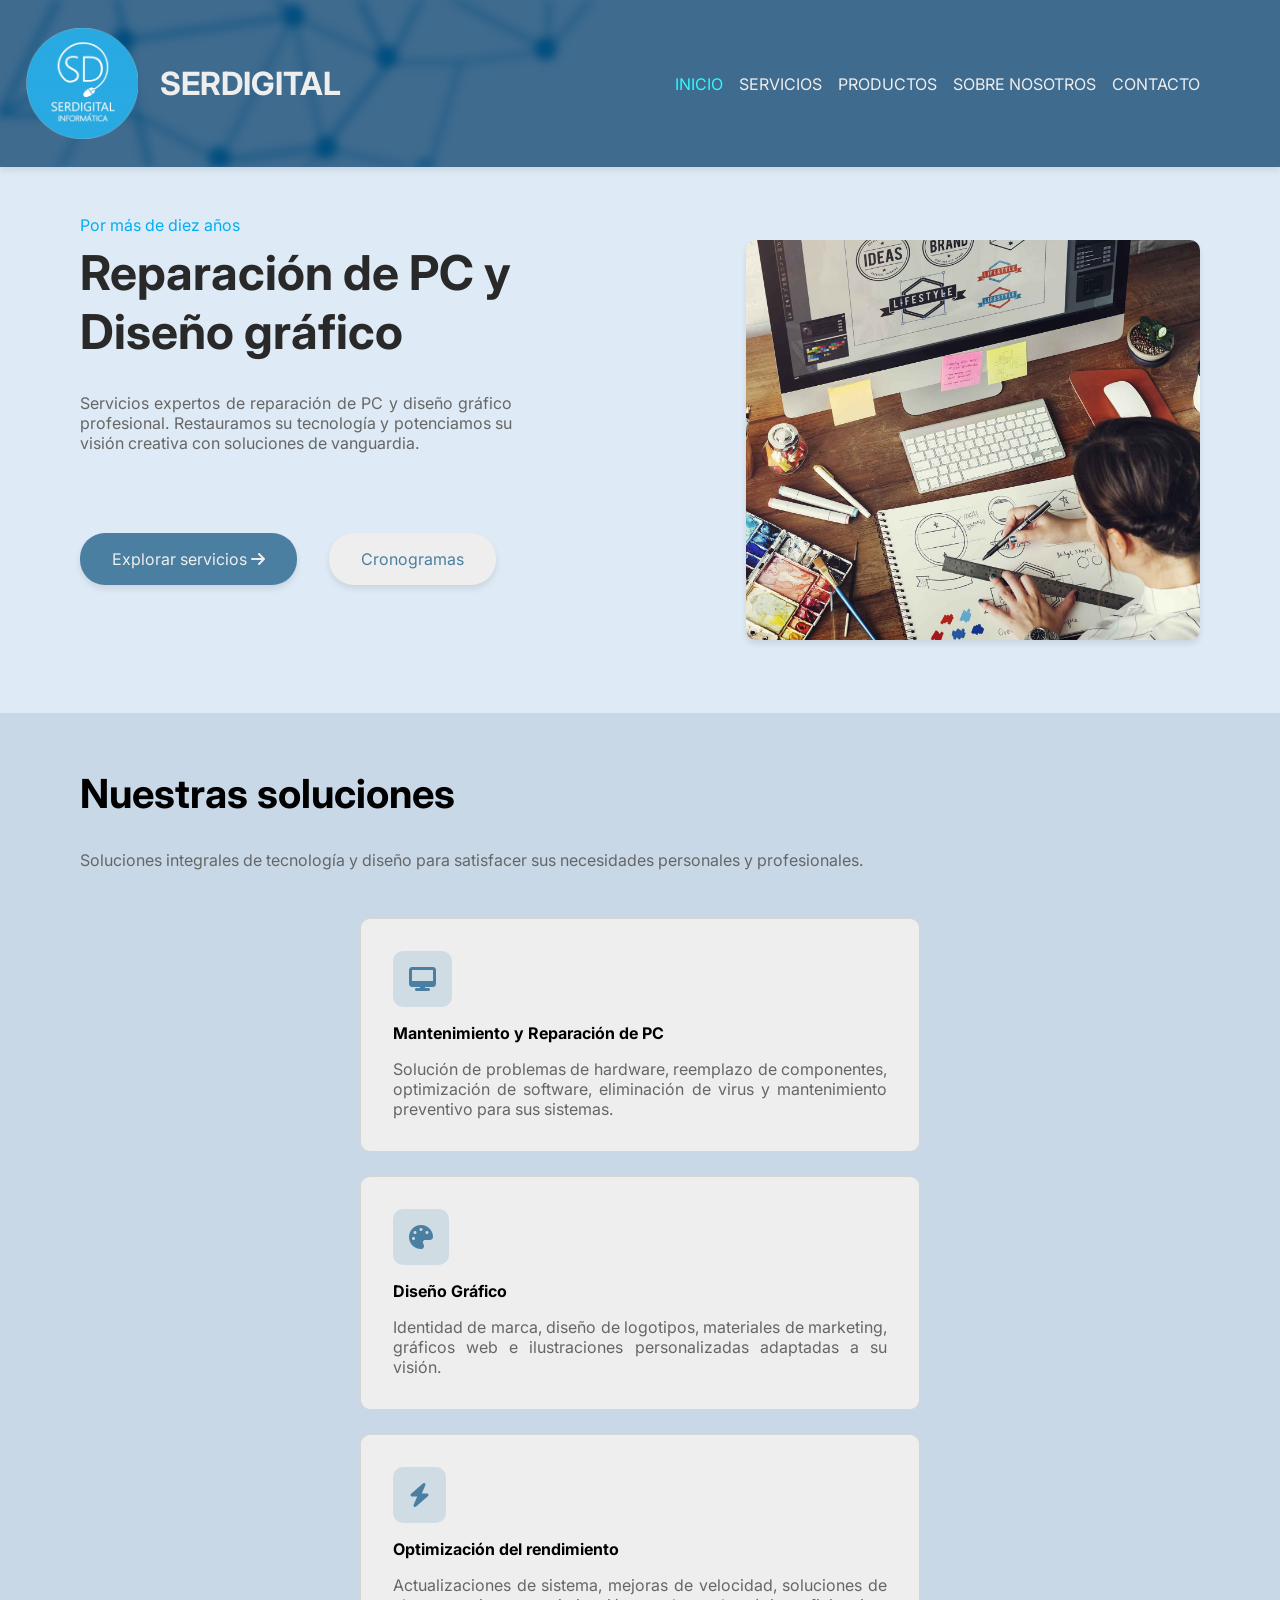
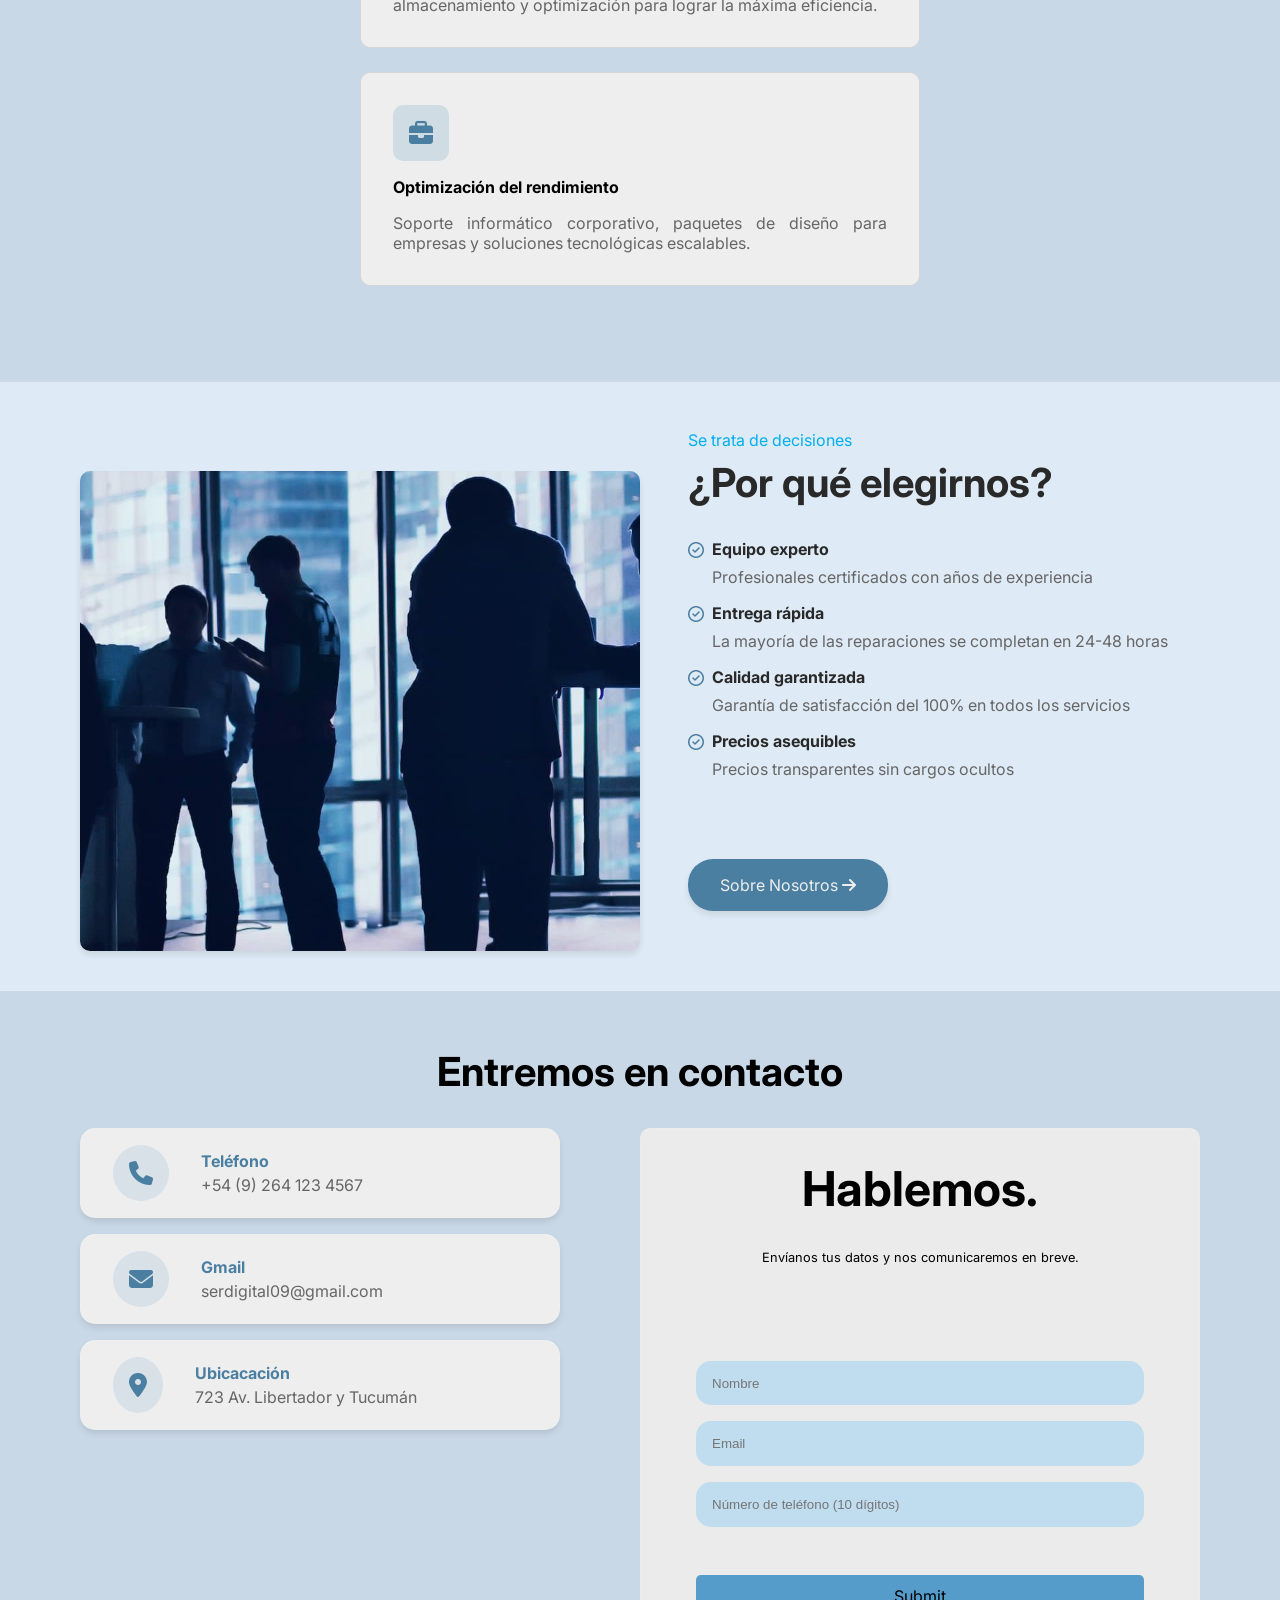
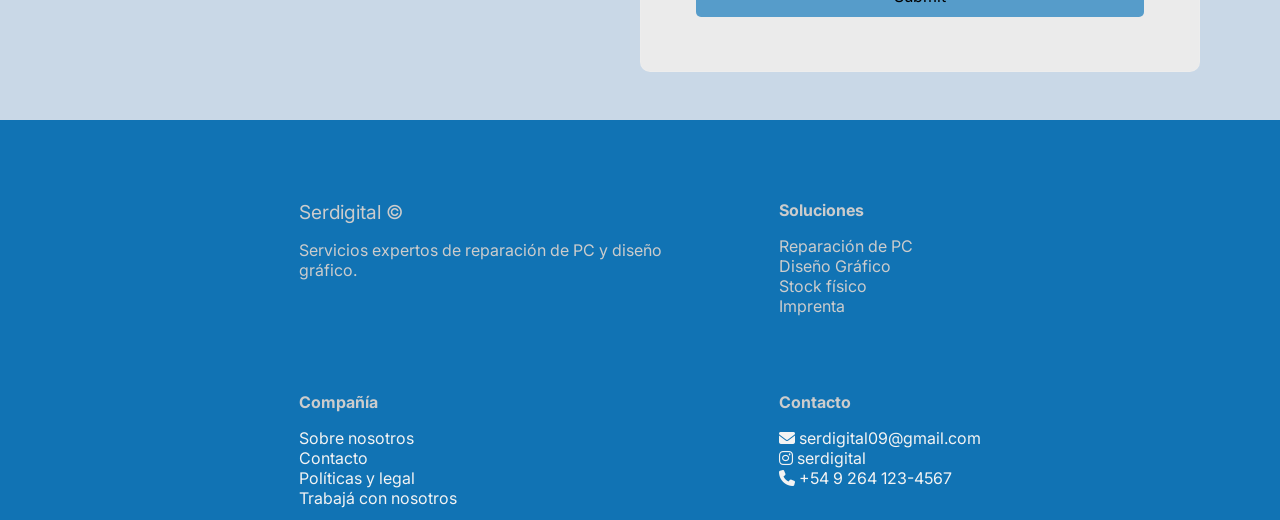
==== commit 2cc461a1: "b" ====
--- a/index.html
+++ b/index.html
@@ -26,6 +26,7 @@
             <nav>
                 <a href="index.html" style="color: rgb(49, 248, 255);">INICIO</a>
                 <a href="servicios.html">SERVICIOS</a>
+                <a href="productos.html">PRODUCTOS</a>
                 <a href="index.html">SOBRE NOSOTROS</a>
                 <a href="contacto.html">CONTACTO</a>
             </nav>
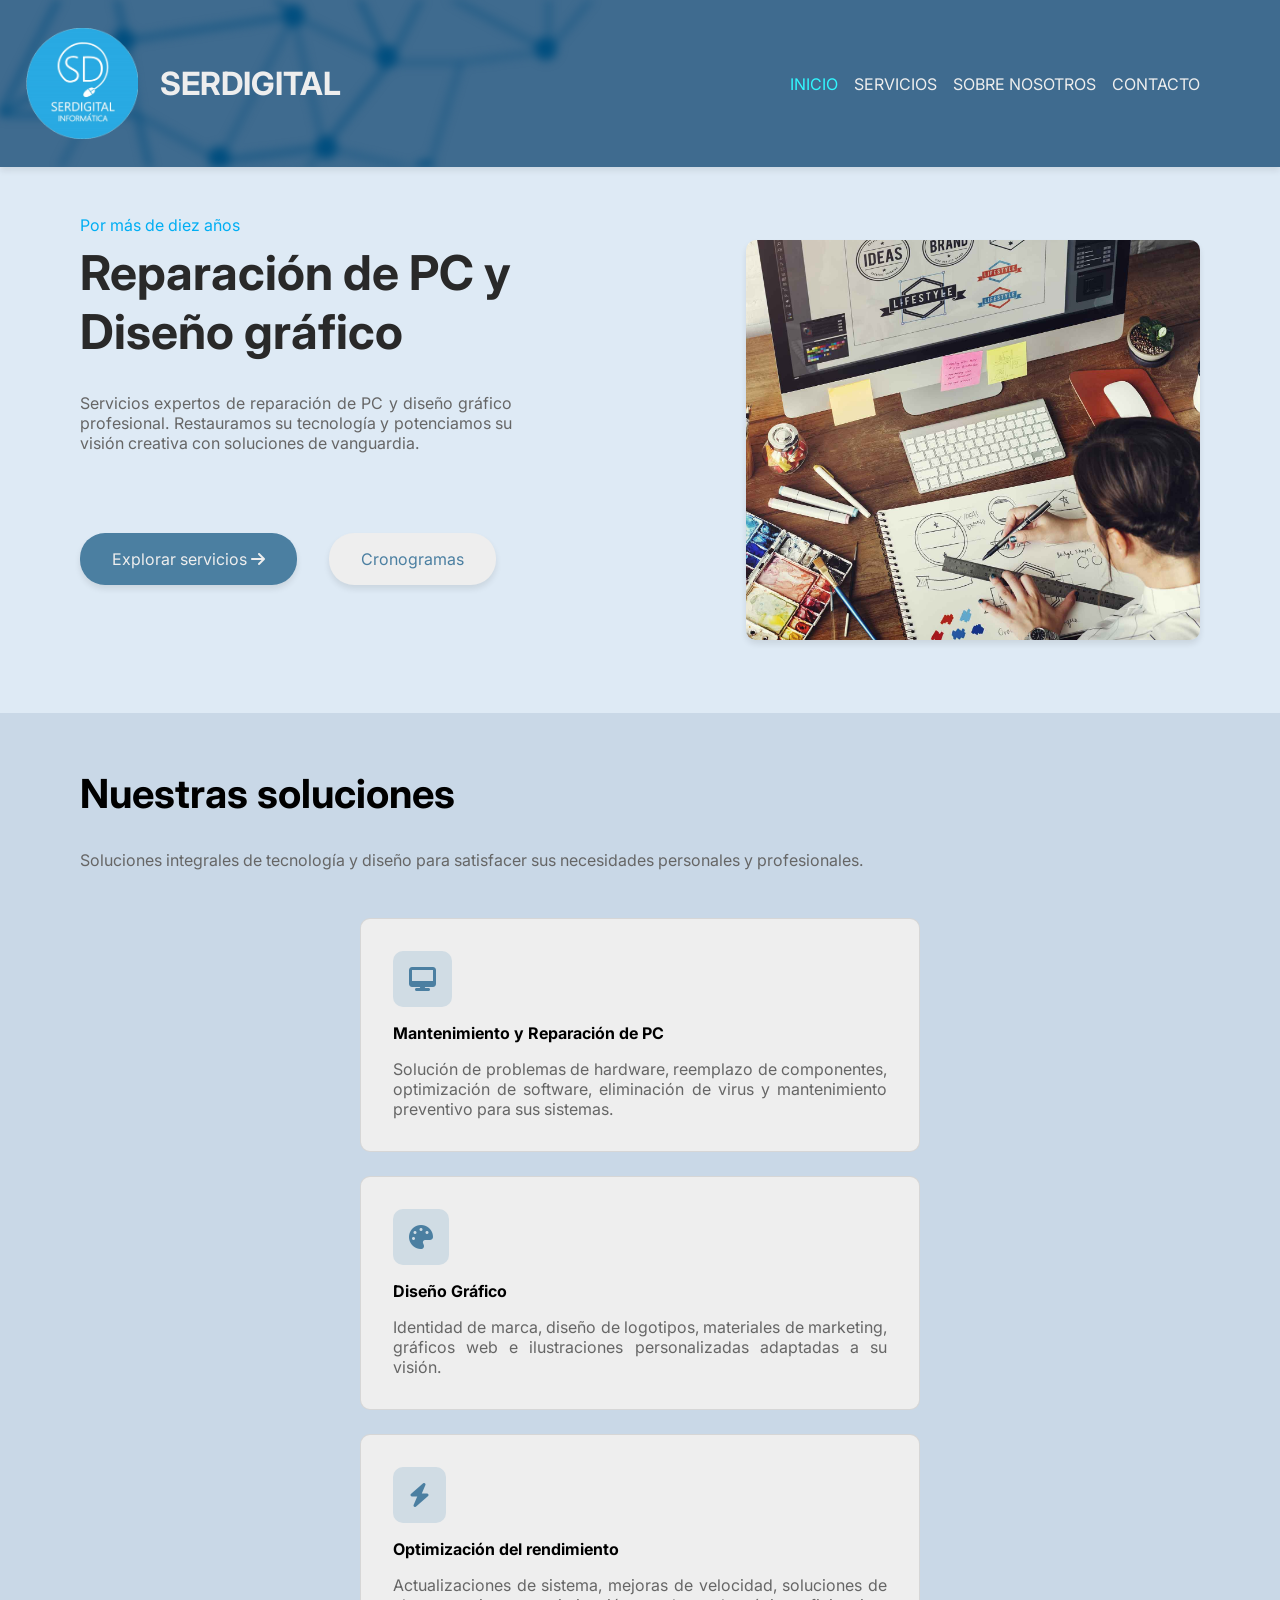
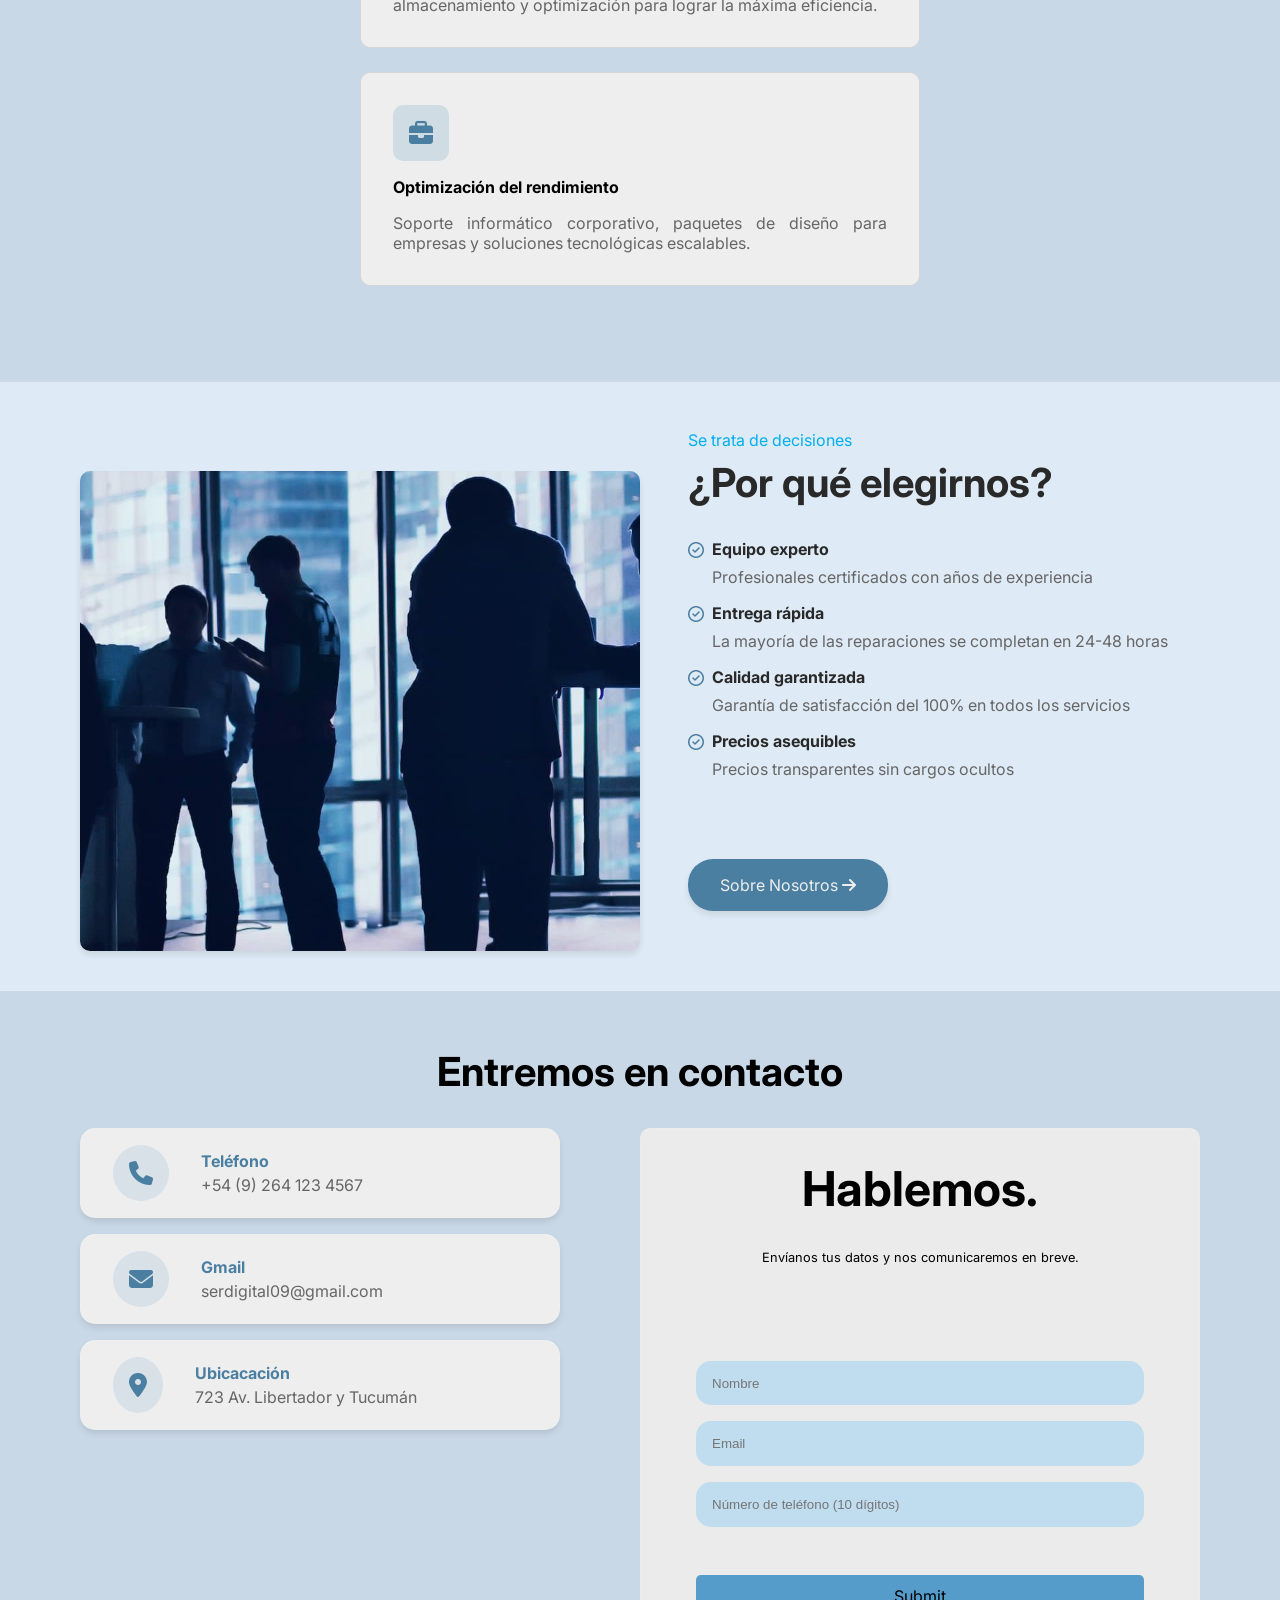
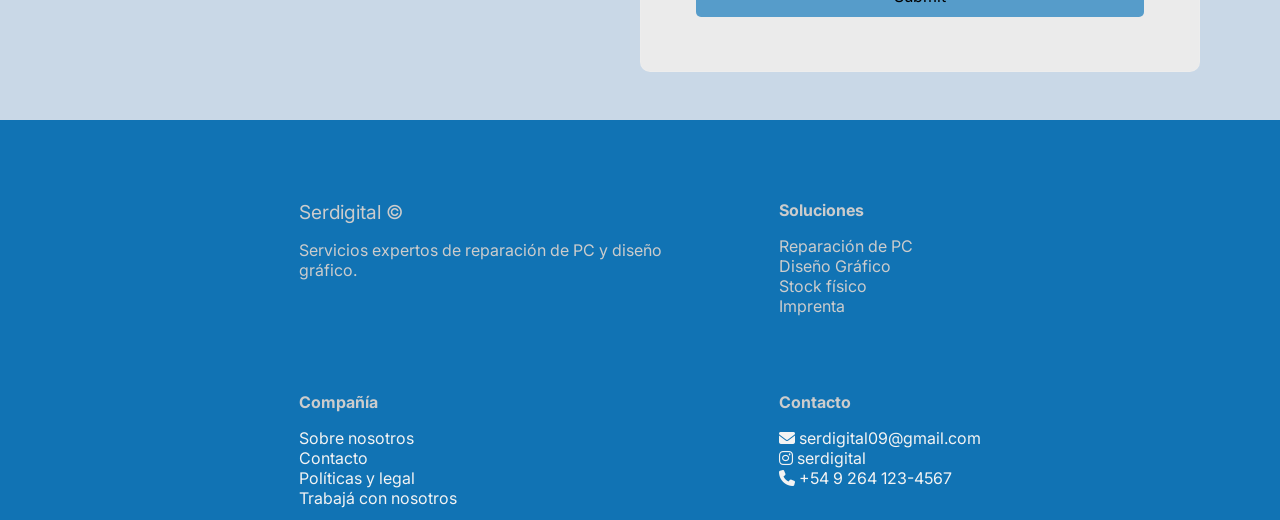
==== commit dfbe1535: "v" ====
--- a/index.html
+++ b/index.html
@@ -1,5 +1,5 @@
 <!DOCTYPE html>
-<html lang="en">
+<html lang="es">
 <head>
     <meta charset="UTF-8">
     <meta name="viewport" content="width=device-width, initial-scale=1.0">
@@ -26,7 +26,6 @@
             <nav>
                 <a href="index.html" style="color: rgb(49, 248, 255);">INICIO</a>
                 <a href="servicios.html">SERVICIOS</a>
-                <a href="productos.html">PRODUCTOS</a>
                 <a href="index.html">SOBRE NOSOTROS</a>
                 <a href="contacto.html">CONTACTO</a>
             </nav>
